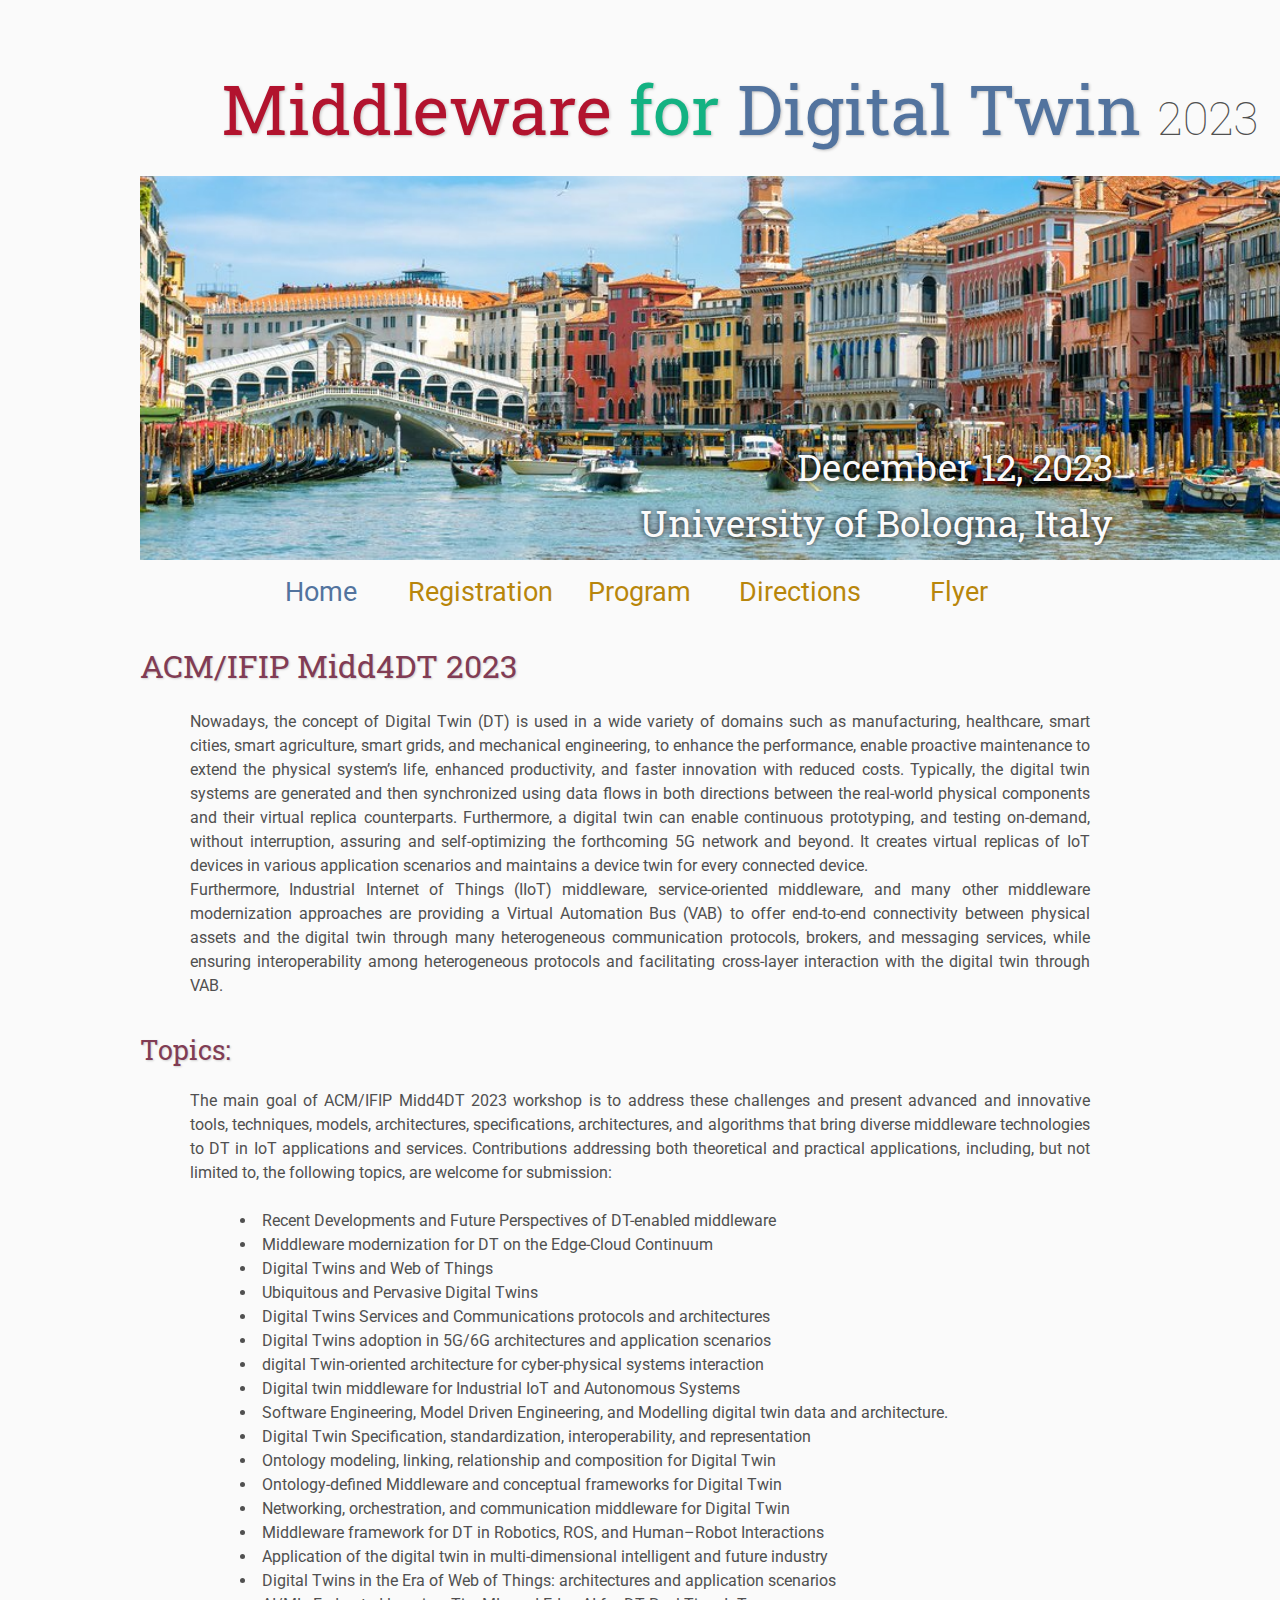
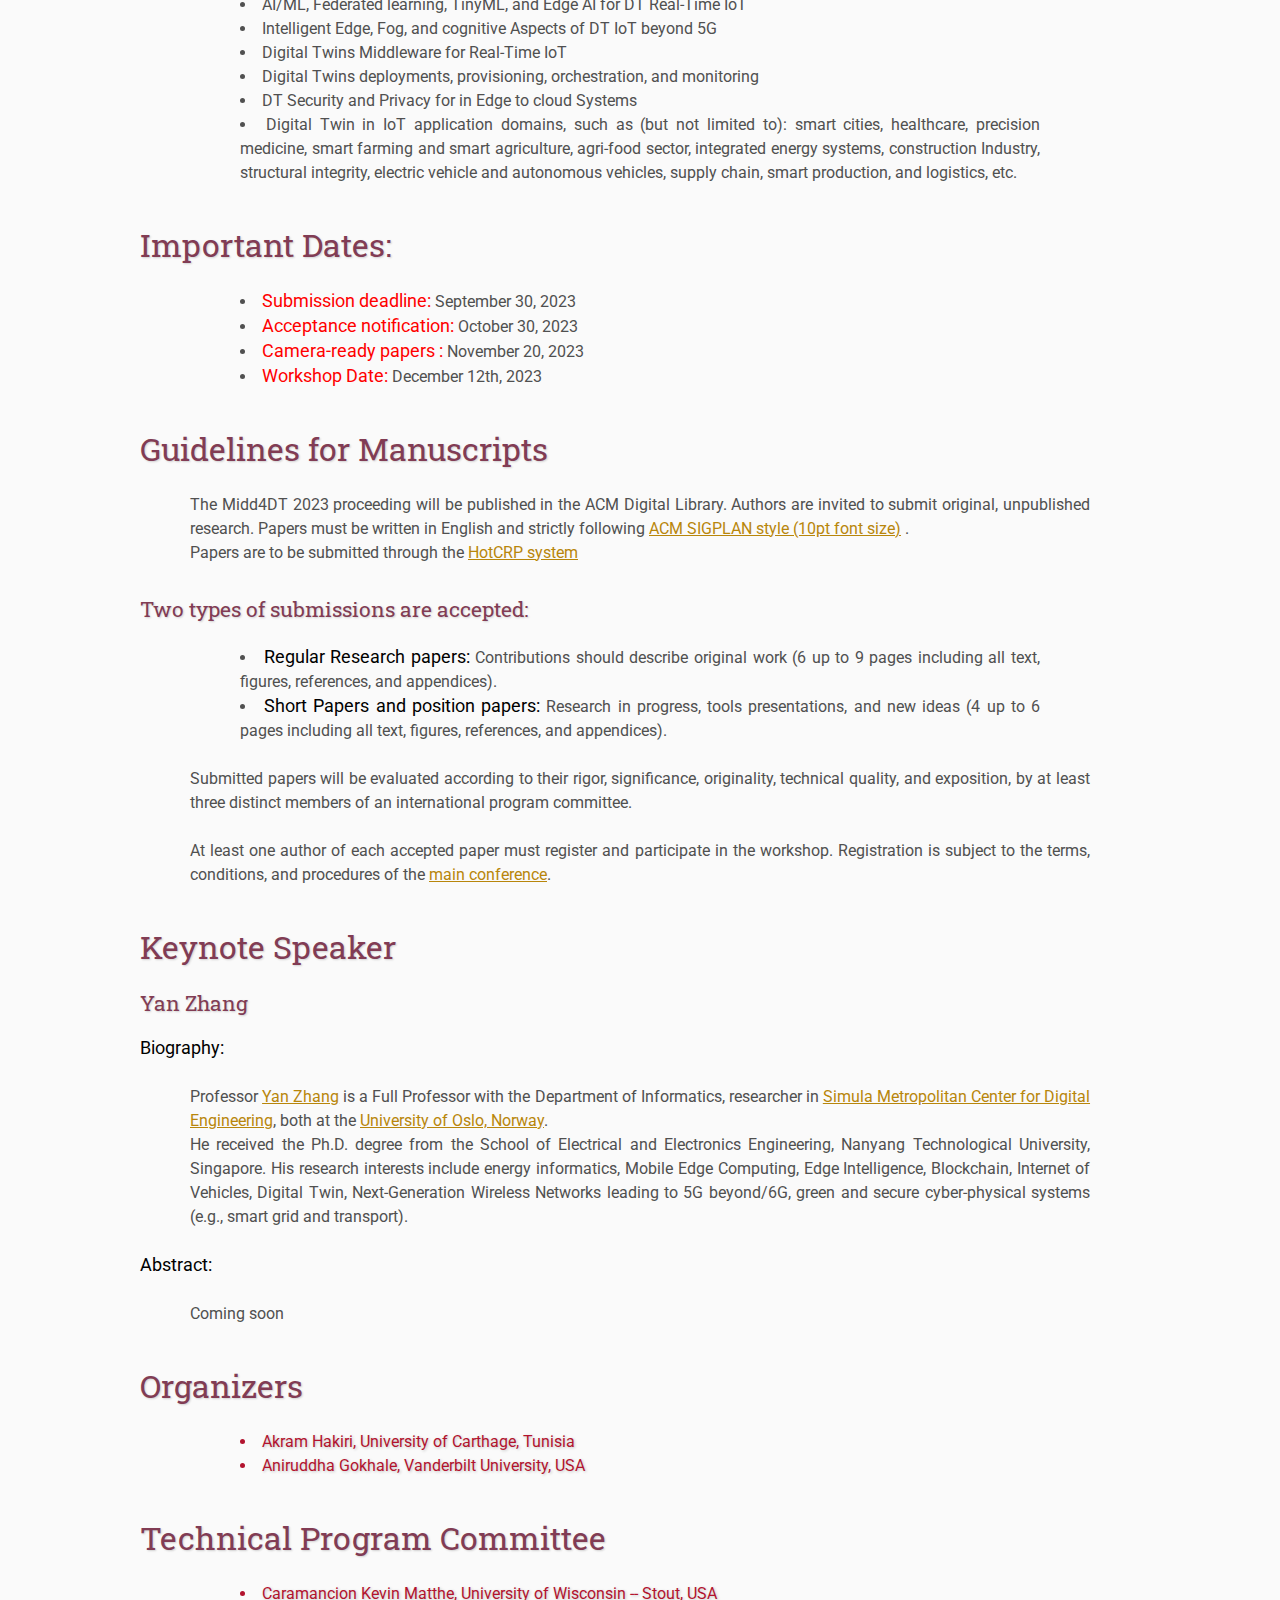
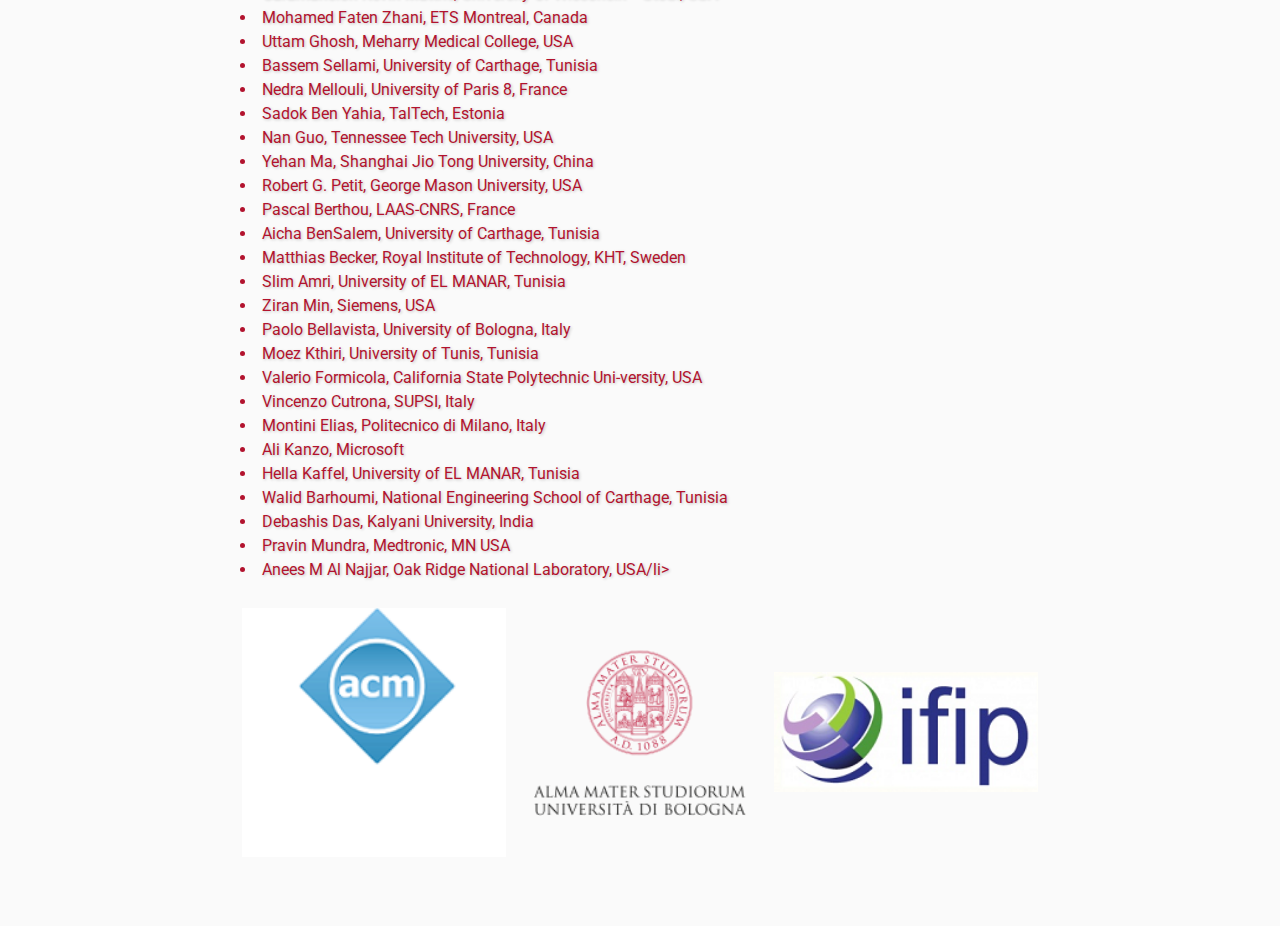
==== index.html @ 442346a3 "Update index.html" ====
<!DOCTYPE html>
<html lang='en'>

<head>
    <base href=".">
    <link rel="shortcut icon" type="image/png" href="assets/favicon.png" />
    <link rel="stylesheet" type="text/css" media="all" href="assets/main.css" />
    <meta name="description" content="Midd4DT Workshop">
    <meta name="resource-type" content="document">
    <meta name="distribution" content="global">
    <meta name="KeyWords" content="Conference">
    <title>Middleware for Digital Twins</title>
</head>

<body>

    <div class="banner">
        <img src="assets/vise.jpeg" alt="International Workshop on Middleware 
        for Digital Twin, Bologna, Italy, December 12, 2023" width="1200" height="500">
        <div class="top-left">
            <span class="title1" fontsize="large">Middleware </span>
            <span class="title3">for </span>

            <span class="title2" fontsize="large">Digital Twin
            </span>

            <span class="year">2023</span>
        </div>
        <div class="bottom-right">
            December 12, 2023 <br> University of Bologna, Italy
        </div>
    </div>

    <table class="navigation">
        <tr>
            <td class="navigation">
                <a class="current" title="Conference Home Page" href="index.html">Home</a>
            </td>
            <td class="navigation">
                <a title="Register for the Conference" href="registration.html">Registration</a>
            </td>
            <td class="navigation">
                <a title="Conference Program" href="program.html">Program</a>
            </td>
            <td class="navigation">
                <a title="Directions to the Conference" href="directions.html">Directions</a>
            </td>
            <td class="navigation">
                <a title="Conference Flyer" href="flyer.html">Flyer</a>
            </td>
        </tr>
    </table>

    <h2>ACM/IFIP Midd4DT 2023</h2>
    <p>
        Nowadays, the concept of Digital Twin (DT) is used in a wide variety of domains
        such as manufacturing, healthcare, smart cities, smart agriculture, smart grids,
        and mechanical engineering, to enhance the performance, enable proactive
        maintenance to extend the physical system’s life, enhanced productivity, and
        faster innovation with reduced costs.
        Typically, the digital twin systems are generated and then synchronized using
        data flows in both directions between the
        real-world physical components and their virtual replica counterparts.
        Furthermore, a digital twin can enable continuous prototyping, and testing
        on-demand, without interruption, assuring and self-optimizing the forthcoming 5G
        network and beyond. It creates virtual replicas of IoT devices in various
        application scenarios and maintains a device twin for every connected device.

        <br>
        Furthermore, Industrial Internet of Things (IIoT) middleware, service-oriented
        middleware, and many other middleware
        modernization approaches are providing a Virtual Automation Bus (VAB) to offer
        end-to-end connectivity between physical
        assets and the digital twin through many heterogeneous communication protocols,
        brokers, and messaging services, while
        ensuring interoperability among heterogeneous protocols and facilitating
        cross-layer interaction with the digital twin through VAB.
    </p>
    <h3>Topics:</h3>
    <p>
        The main goal of ACM/IFIP Midd4DT 2023 workshop is to address these challenges and present advanced and
        innovative
        tools, techniques, models, architectures, specifications, architectures, and algorithms that bring diverse
        middleware
        technologies to DT in IoT applications and services. Contributions addressing both theoretical and practical
        applications, including, but not limited to, the following topics, are welcome for submission:
    </p>
    <p>
    <ul style="font-size:16px">
        <li> Recent Developments and Future Perspectives of DT-enabled middleware</li>
        <li> Middleware modernization for DT on the Edge-Cloud Continuum</li>
        <li> Digital Twins and Web of Things</li>
        <li> Ubiquitous and Pervasive Digital Twins</li>
        <li> Digital Twins Services and Communications protocols and architectures</li>
        <li> Digital Twins adoption in 5G/6G architectures and application scenarios</li>
        <li> digital Twin-oriented architecture for cyber-physical systems interaction</li>
        <li> Digital twin middleware for Industrial IoT and Autonomous Systems</li>
        <li> Software Engineering, Model Driven Engineering, and Modelling digital twin data and architecture.</li>
        <li> Digital Twin Specification, standardization, interoperability, and representation</li>
        <li> Ontology modeling, linking, relationship and composition for Digital Twin</li>
        <li> Ontology-defined Middleware and conceptual frameworks for Digital Twin</li>
        <li> Networking, orchestration, and communication middleware for Digital Twin</li>
        <li> Middleware framework for DT in Robotics, ROS, and Human–Robot Interactions</li>
        <li> Application of the digital twin in multi-dimensional intelligent and future industry</li>
        <li> Digital Twins in the Era of Web of Things: architectures and application scenarios</li>
        <li> AI/ML, Federated learning, TinyML, and Edge AI for DT Real-Time IoT</li>
        <li> Intelligent Edge, Fog, and cognitive Aspects of DT IoT beyond 5G</li>
        <li> Digital Twins Middleware for Real-Time IoT</li>
        <li> Digital Twins deployments, provisioning, orchestration, and monitoring</li>
        <li> DT Security and Privacy for in Edge to cloud Systems</li>
        <li> Digital Twin in IoT application domains, such as (but not limited to): smart cities, healthcare, precision
            medicine, smart farming and smart agriculture, agri-food sector, integrated energy systems, construction
            Industry, structural integrity, electric vehicle and autonomous vehicles, supply chain, smart production,
            and logistics, etc.

        </li>

    </ul>
    </p>
    <h2>Important Dates:</h2>
    <ul>
        <li><span style="color:red; font-size:18px">
                Submission deadline: </span>September 30, 2023</li>
        <li><span style="color:red; font-size:18px">
                Acceptance notification: </span> October 30, 2023</li>
        <li><span style="color:red; font-size:18px">
                Camera-ready papers :</span> November 20, 2023</li>
        <li><span style="color:red; font-size:18px">
                Workshop Date: </span> December 12th, 2023</li>
    </ul>


    <h2>Guidelines for Manuscripts</h2>
    <p>
        The Midd4DT 2023 proceeding will be published in the ACM Digital Library. Authors are invited to submit
        original,
        unpublished research. Papers must be written in English and strictly following
        <a href="https://www.acm.org/publications/proceedings-template" target="_blank" rel="noopener noreferrer">ACM
            SIGPLAN style (10pt font size)</a> .
        <br>
        Papers are to be submitted through the <a href="https://midd4dt23.hotcrp.com/" target="_blank"
            rel="HotCRP system">HotCRP system</a>

    </p>
    <p>
    <h4>Two types of submissions are accepted:</h4>
    <ul>
        <li>
            <span style="color:black; font-size:18px">
                Regular Research papers: </span> Contributions should describe original work
            (6 up to 9 pages including all text, figures, references, and appendices).
        </li>
        <li>
            <span style="color:black; font-size:18px"> Short Papers and position papers: </span> Research in progress,
            tools presentations,
            and new ideas (4 up to 6 pages including all text, figures, references, and appendices).
        </li>
    </ul>
    </p>
    <p>
        Submitted papers will be evaluated according to their rigor, significance, originality, technical quality, and
        exposition, by at least three distinct members of an international program committee.
    </p>
    <p>
        At least one author of each accepted paper must register and participate in the workshop.
        Registration is subject to the
        terms, conditions, and procedures of the <a href="https://middleware-conf.github.io/2023/" target="_blank"
            rel="noopener noreferrer">main conference</a>.
    </p>
    <!--  <h2>Camera-ready Instructions</h2>
    <h3>LaTeX Instructions</h3>
    <p>
    <h4>Template:</h4> Please use the sigconf proceedings template from the ACM Master article template for LaTeX (acmart class) for
    your submission (under the LaTeX Authors section). Please follow the instructions given on the page, and please have a
    look / start from the sample file “sample-sigconf.tex” in the acmart package. Even if you have already downloaded the
    package for another conference, you should download it again as ACM often makes changes to their template and publishes
    new versions. If you submit a paper using an outdated version of the template, you might be required to update to a
    newer version.</p>
    <p>
    <h4>Fonts:</h4>     Type 1 or TrueType fonts must be used (this will usually happen by default). Type 3 fonts are not permitted.
    TrueType fonts are permitted, but will be tested for any problems which may need to be rectified. For help on obtaining
    the correct type of fonts, see this hint in the ACM FAQ list. Note: in rare cases, PDFs generated with pdflatex will not
    contain embedded fonts. This most often occurs when vector images included in paper do not themselves embed their fonts.
    If we find problems with your PDF, and you are unable to submit a revised version with correctly embedded fonts, we may
    have to take a less desirable and less safe route: that you submit a PostScript (PS) version, from which we produce PDF.
    </p>
    <p>
    <h4>Camera-ready copyright header: </h4>
    the ACM copyright form will provide a block of LaTeX code to be included in the “Rights
    management information” section of the header. Please double-check that your produced document matches the copyright
    info details found in HotCrp, and that you have included your full DOI URL.
</p> -->
    <h2>Keynote Speaker</h2>
    <h4>Yan Zhang</h4>
    <span style="color:black; font-size:18px"> Biography: </span>
    <p>
        Professor <a href="https://www.mn.uio.no/ifi/english/people/aca/yanzhang/index.html" target="_blank"
            rel="noopener noreferrer">Yan Zhang</a> is a
        Full Professor with the Department of Informatics, researcher in
        <a href="https://www.simula.no/people/yanzhang" target="_blank" rel="noopener noreferrer">Simula Metropolitan
            Center for Digital Engineering</a>, both at the
        <a href="https://www.uio.no/english/" target="_blank" rel="noopener noreferrer">University of Oslo, Norway</a>.
        <br>
        He received the Ph.D. degree from the School of Electrical and Electronics Engineering,
        Nanyang Technological University, Singapore.
        His research interests include energy informatics,
        Mobile Edge Computing, Edge Intelligence, Blockchain,
        Internet of Vehicles, Digital Twin,
        Next-Generation Wireless Networks leading to 5G
        beyond/6G, green and secure cyber-physical systems
        (e.g., smart grid and transport).



    </p>
    <span style="color:black; font-size:18px"> Abstract: </span>
    <p>Coming soon</p>
    <h2>Organizers</h2>
    <p>
    <ul>
        <!--         <li class="title1">Akram Hakiri, University of Pau & Pays de l'Adour, France</li>
 -->
        <li class="title1">Akram Hakiri, University of Carthage, Tunisia</li>
        <li class="title1">Aniruddha Gokhale, Vanderbilt University, USA</li>
    </ul>

    </p>
    <h2>Technical Program Committee </h2>
    <p>
    <ul class="title1">
        <li> Caramancion Kevin Matthe, University of Wisconsin -- Stout, USA</li>
        <li> Mohamed Faten Zhani, ETS Montreal, Canada</li>
        <li> Uttam Ghosh, Meharry Medical College, USA</li>
        <li> Bassem Sellami, University of Carthage, Tunisia</li>
        <li> Nedra Mellouli, University of Paris 8, France</li>
        <li> Sadok Ben Yahia, TalTech, Estonia</li>
        <li> Nan Guo, Tennessee Tech University, USA</li>
        <li> Yehan Ma, Shanghai Jio Tong University, China</li>
        <li> Robert G. Petit, George Mason University, USA</li>
        <li> Pascal Berthou, LAAS-CNRS, France</li>
        <li> Aicha BenSalem, University of Carthage, Tunisia</li>
        <li> Matthias Becker, Royal Institute of Technology, KHT, Sweden</li>
        <li> Slim Amri, University of EL MANAR, Tunisia</li>
        <li> Ziran Min, Siemens, USA</li>
        <li> Paolo Bellavista, University of Bologna, Italy</li>
        <li> Moez Kthiri, University of Tunis, Tunisia</li>
        <li> Valerio Formicola, California State Polytechnic Uni-versity, USA</li>
        <li> Vincenzo Cutrona, SUPSI, Italy</li>
        <li> Montini Elias, Politecnico di Milano, Italy</li>
        <li> Ali Kanzo, Microsoft</li>
        <li> Hella Kaffel, University of EL MANAR, Tunisia</li>
        <li> Walid Barhoumi, National Engineering School of Carthage, Tunisia</li>
        <li> Debashis Das, Kalyani University, India</li>
        <li> Pravin Mundra, Medtronic, MN USA</li>
        <li> Anees M Al Najjar, Oak Ridge National Laboratory, USA/li>
    </ul>
    </p>





    <table class="sponsors">
        <tr>
            <td class="sponsor">
                <a href="https://www.acm.org/">
                    <img src="assets/sponsor-logo1.png" alt="ACM">
                </a>
            </td>
            <td class="sponsor">
                <a href="https://www.unibo.it/it">
                    <img src="assets/unibo-logo-big.png" alt="Second Sponsor Name" style="width: 80%">
                </a>
            </td>
            <td class="sponsor">
                <a href="https://www.ifip.org/">
                    <img src="assets/sponsor-logo18.png" alt="Third Sponsor Name">
                </a>
            </td>
        </tr>
    </table>

    <!--    <footer>
        &copy; Conference Organizers
        &nbsp;|&nbsp; Design by <a href="https://github.com/mikepierce">Mike Pierce</a>
    </footer> -->

</body>

</html>
---- assets/main.css ----
/* main.css */

/* These are the colors and fonts used throughout the webpage.
 * I've listed them here so that a user may easily
 * do a search-and-replace for these to change the site theme.
 *   'Roboto',sans-serif; Font for the title text
 *   'Roboto-Slab',serif; Font for the body text 
 *   #fafafa; Background color of the site
 *   #505050; Foreground (text) color of the site
 *   #52739e; Navy, "Template" in the logo, current page in navigation, special titles in the Program
 *   #b2132e; Reddish, "Conference" in the logo, hover color for links
 *   #813c54; Heading color, titles in the Program
 *   #b8860b; Dark Goldenrod, color for links
 */

@import url("https://fonts.googleapis.com/css?family=Roboto%7CRoboto+Slab");

* {
  border: 0;
  font: inherit;
  font-size: 1em;
  margin: 0;
  padding: 0;
  vertical-align: baseline;
}

body {
  background-color: #fafafa;
  background-size: cover;
  background-attachment: fixed;
  color: #505050;
  text-align: left;
  font-family: "Roboto", sans-serif;
  font-size: 1em;
  line-height: 1.5em;
  margin: 60px auto;
  width: 1000px;
}

a {
  color: #b8860b;
  text-decoration: none;
}
a.current {
  color: #52739e;
}
a.current:hover {
  color: #e82945;
}
a:hover {
  color: #b2132e;
}
a:active {
  color: #e82945;
}
h1,
h2,
h3,
h4 {
  clear: left;
  color: #813c54;
  margin: 1.5em 0em 1em 0em;
  font-family: "Roboto Slab", serif;
  text-shadow: 1px 1px 2px #d0d0d0;
  text-align: justify;
}
h1 {
  font-size: 2.67em;
}
h2 {
  font-size: 2em;
}
h3 {
  font-size: 1.67em;
}
h4 {
  font-size: 1.33em;
  text-align: justify;
}
p {
  list-style: none;
  margin: 24px auto 24px auto;
  padding: 0px;
  width: 900px;
  text-align: justify;
}
li a,
p a {
  text-decoration: underline;
  text-decoration-color: #b8860b;
}
ul {
  list-style: inside;
  margin: 24px auto 24px auto;
  padding: 0px;
  width: 800px;
  text-align: justify;
}
ul li {
  list-style: inside;
  margin: 0px auto 0px auto;
  padding: 0px;
  text-align: justify;
  
}
i,
em {
  font-style: italic;
}
b,
strong {
  font-weight: bold;
}
sup {
  vertical-align: super;
  font-size: 0.8em;
  line-height: 0;
}
sub {
  vertical-align: sub;
  font-size: 0.8em;
  line-height: 0;
}
table {
  width: 1000px;
  margin: 12px auto 24px auto;
  float: center;
  /* UNCOMMENT THIS FOR DEBUGGING THE ALIGNMENT */
  /*border: 1px solid black;*/
}
th,
td {
  text-align: left;
  /* UNCOMMENT THIS FOR DEBUGGING THE ALIGNMENT */
  /*border: 1px solid black;*/
}

/* Website Banner */
.banner {
  position: relative;
  font-family: "Roboto Slab", serif;
}
.top-left {
  font-size: 4.33em;
  color: #505050;
  background: #fafafa;
  text-align: center;
  width: 1200px;
  height: 80px;
  position: absolute;
  padding: 36px 0 0 0;
  top: 0px;
}
.bottom-right {
  font-size: 2.33em;
  color: #fafafa;
  line-height: 1.5em;
  width: auto;
  height: 100px;
  padding: 0px 27px 27px 0px;
  text-align: right;
  position: absolute;
  bottom: 0px;
  right: 0px;
  text-shadow: 0px 0px 6px #000000;
}

/* Conference Title Logo */
.title1 {
  color: #b2132e;
  text-shadow: 1px 1px 3px #c0c0c0;
}
.title2 {
  color: #52739e;
  text-shadow: 1px 1px 3px #c0c0c0;
}
.title3 {
  color: #13b282;
  text-shadow: 1px 1px 3px #c0c0c0;
}
.year {
  color: #505050;
  font-size: 0.67em;
  font-weight: lighter;
}

/* Bullet Style */
.roman {
 list-style-type: lower-roman;
}
.square {
 list-style-type: square;
 margin-left: -2em;
}

/* Navigation Links (Home, Registration, etc) */
table.navigation {
  width: 800px;
}
td.navigation {
  font-size: 1.67em;
  white-space: nowrap;
  width: 20%;
  text-align: center;
  vertical-align: middle;
  padding: 0px 0px 0px 0px;
}

/* Sponsor Images */
table.sponsors {
  width: 800px;
}
td.sponsor {
  white-space: nowrap;
  width: 33%;
  text-align: center;
  vertical-align: middle;
  padding: 0px 0px 0px 0px;
}
td.sponsor img {
  width: 100%;
}

/* The Table on the Program Page */
td.room {
  padding: 4px 12px 4px 4px;
  width: 90%;
  vertical-align: bottom;
  font-size: 1.67em;
  color: #52739e;
  height: 32px;
}
td.date {
  white-space: nowrap;
  width: 130px;
  text-align: right;
  vertical-align: top;
  padding: 4px 16px 0px 0px;
}
td.title {
  padding: 4px 12px 4px 4px;
  width: 90%;
  vertical-align: top;
  font-size: 1.5em;
  color: #813c54;
  height: 32px;
  font-family: "Roboto Slab", serif;
  text-shadow: 1px 1px 2px #d0d0d0;
}
td.title-special {
  padding: 4px 12px 4px 4px;
  width: 90%;
  vertical-align: top;
  font-size: 1.67em;
  color: #52739e;
  height: 32px;
  font-family: "Roboto Slab", serif;
  text-shadow: 1px 1px 2px #d0d0d0;
}
td.speaker {
  padding: 4px 12px 4px 4px;
  font-style: italic;
  font-size: 1em;
  max-height: 999999px;
}
td.abstract {
  padding: 4px 12px 12px 4px;
  font-size: 1em;
  max-height: 999999px;
}
td.abstract img {
  display: block;
  margin: 4px auto 8px auto;
}
table.plenary {
  padding-top: 8px;
  background: #ffffff;
}

/* Registration and Directions iframes and Images */
iframe.registration {
  display: block;
  margin: 1em auto 2em auto;
  width: 700px;
  height: 1400px;
  border: none;
}
iframe.directions {
  display: block;
  margin: 1em auto 2em auto;
  width: 800px;
  height: 400px;
  border: none;
}
img.center {
  display: block;
  width: 67%;
  margin: 1em auto 2em auto;
}

/* Flyer Images */
table.flyers {
  width: 800px;
}
td.flyer {
  white-space: nowrap;
  width: 50%;
  text-align: center;
  vertical-align: middle;
  padding: 0px 0px 0px 0px;
}
td.sponsor img {
  width: 100%;
}

footer {
  font-size: 0.875em;
  margin-top: 12em;
  text-align: center;
}

/* My hacky way of making the site mobile-friendly */
@media only screen and (max-width: 1100px) {
  h2 {
    font-size: 3em;
  }
  p {
    font-size: 1.5em;
    line-height: 1.5em;
  }
  th,
  td,
  tr {
    font-size: 1.5em;
    line-height: 1.5em;
  }
  td.date {
    font-size: 1em;
    padding-top: 0.5em;
  }
  td.navigation {
    font-size: 1.5em;
    padding: 0px 20px 0px 20px;
  }
  table.footer {
    font-size: 0.33em;
  }
}
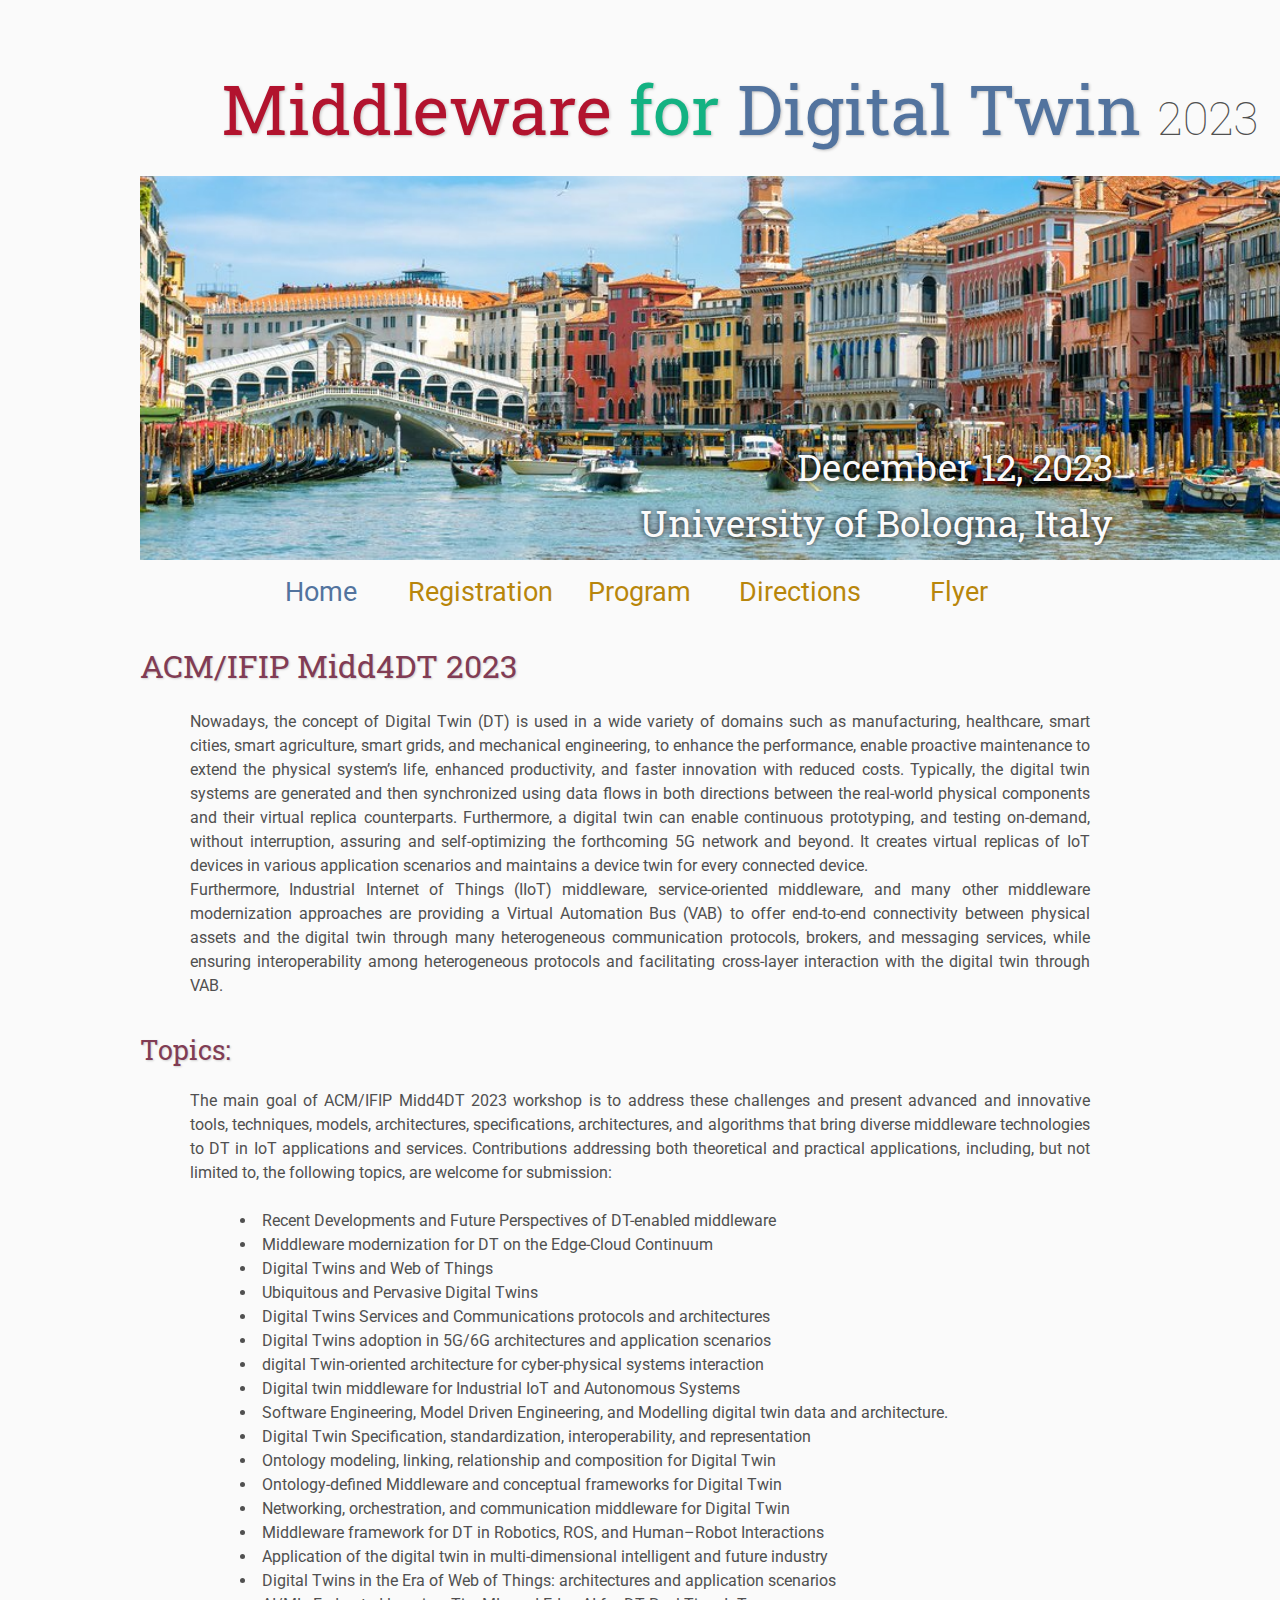
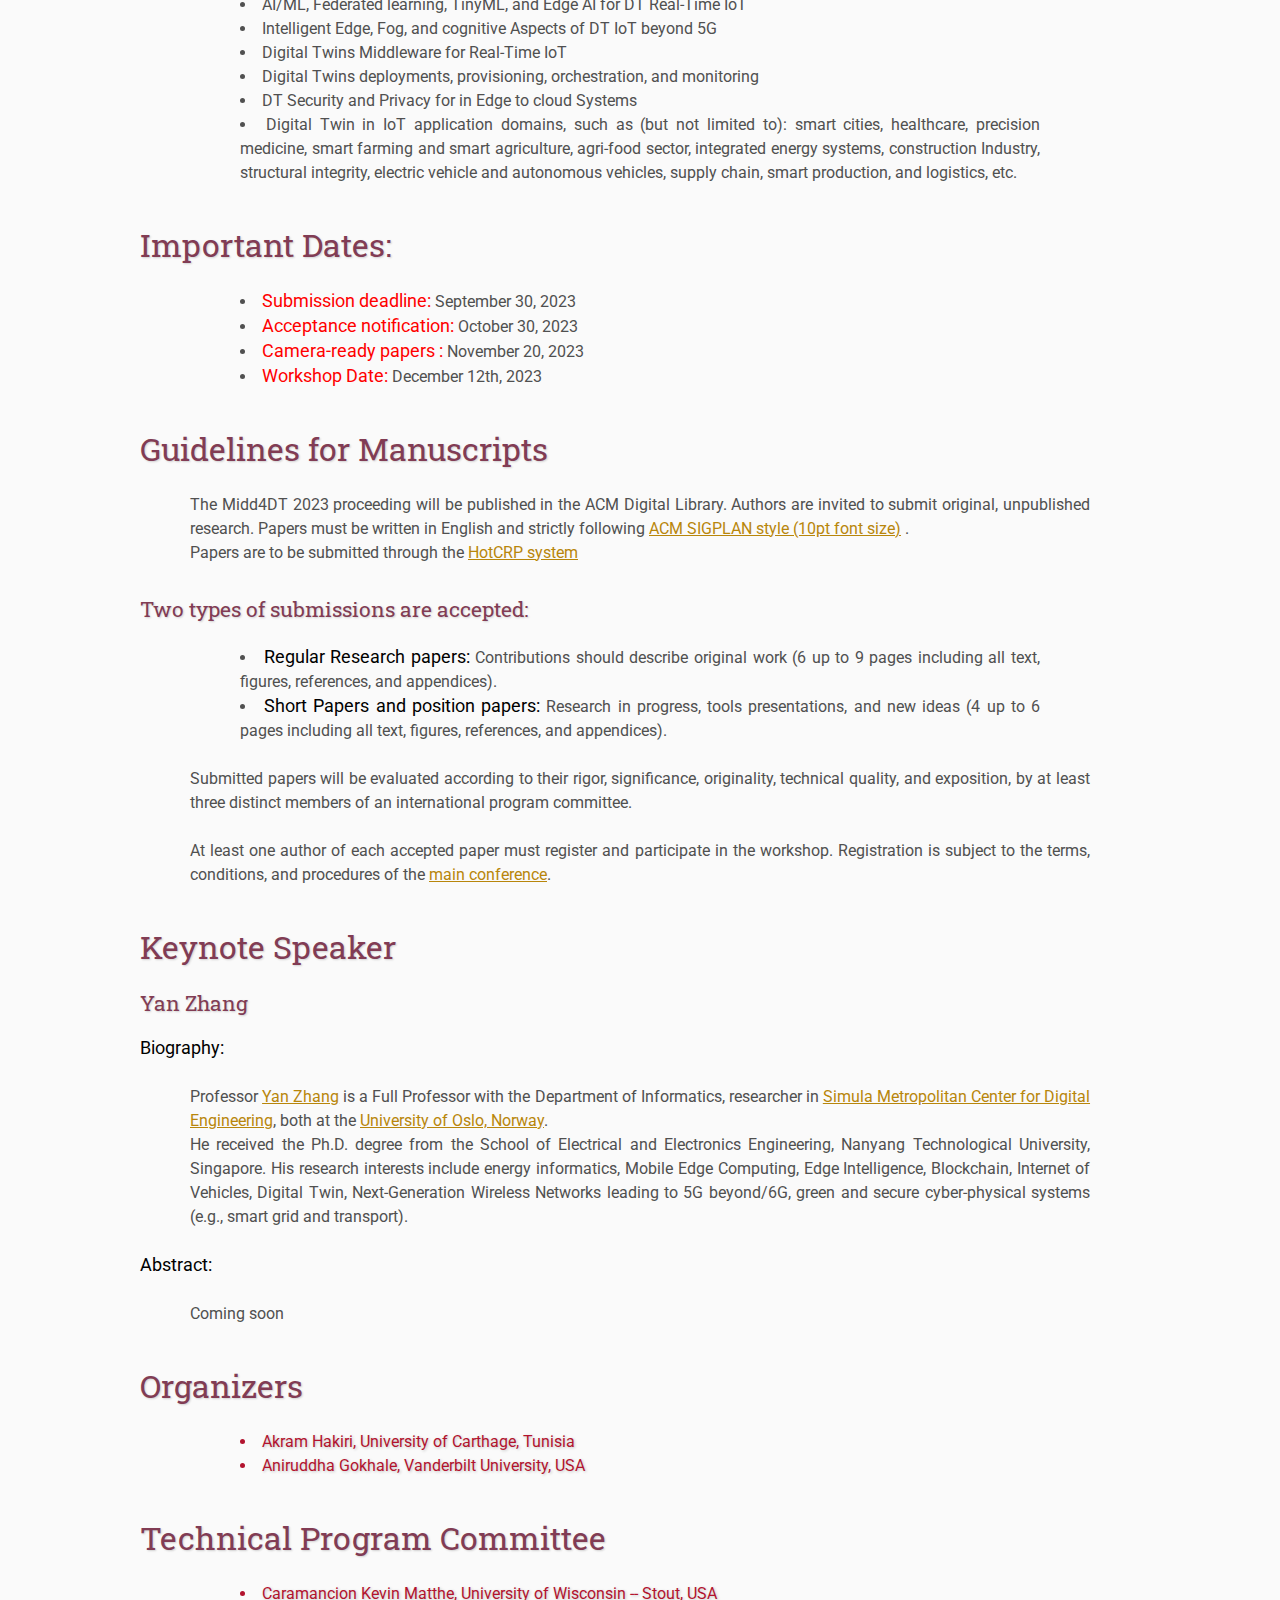
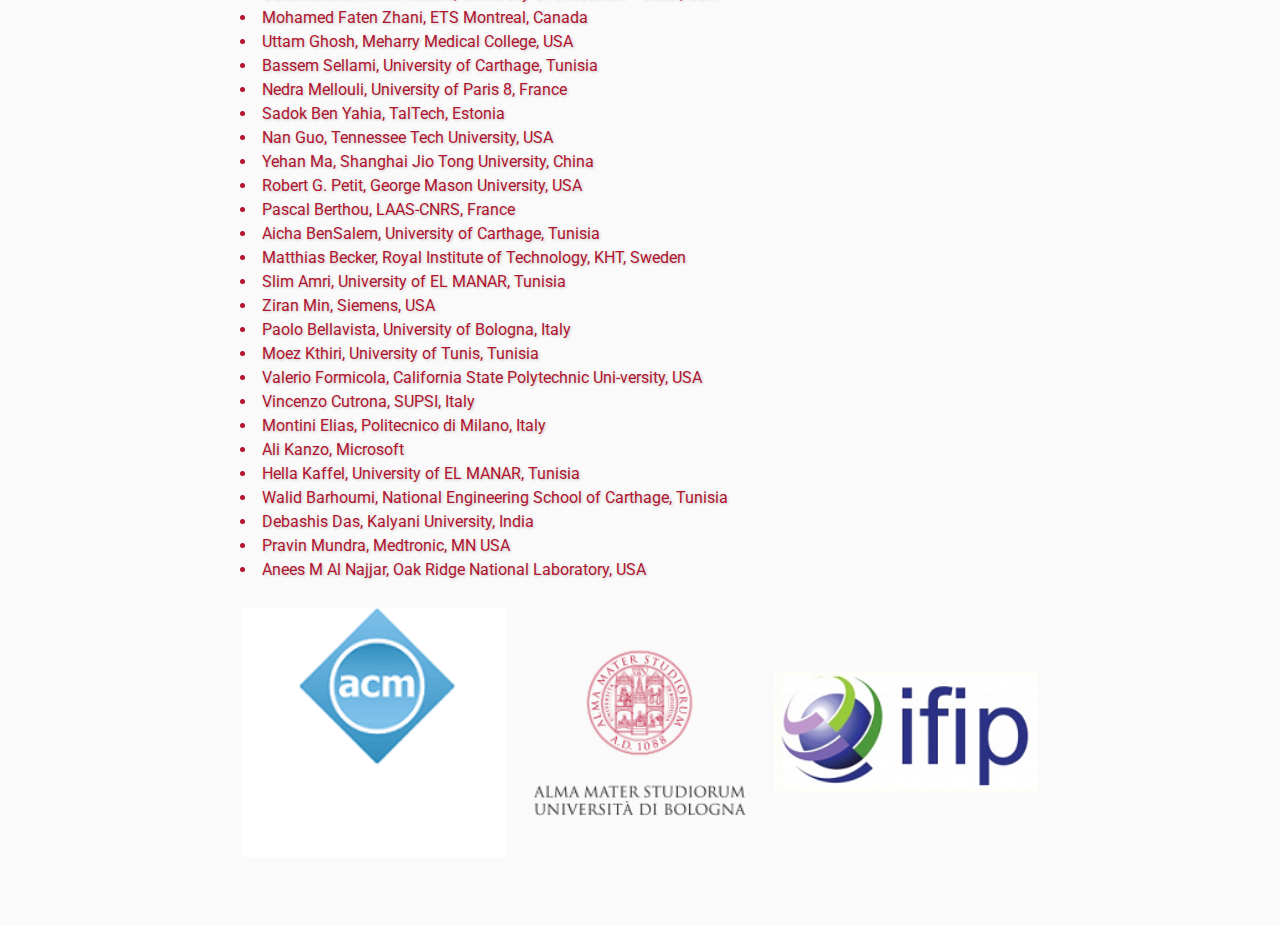
==== commit bae710d1: "Update index.html" ====
--- a/index.html
+++ b/index.html
@@ -252,7 +252,7 @@
         <li> Walid Barhoumi, National Engineering School of Carthage, Tunisia</li>
         <li> Debashis Das, Kalyani University, India</li>
         <li> Pravin Mundra, Medtronic, MN USA</li>
-        <li> Anees M Al Najjar, Oak Ridge National Laboratory, USA/li>
+        <li> Anees M Al Najjar, Oak Ridge National Laboratory, USA </li>
     </ul>
     </p>
 
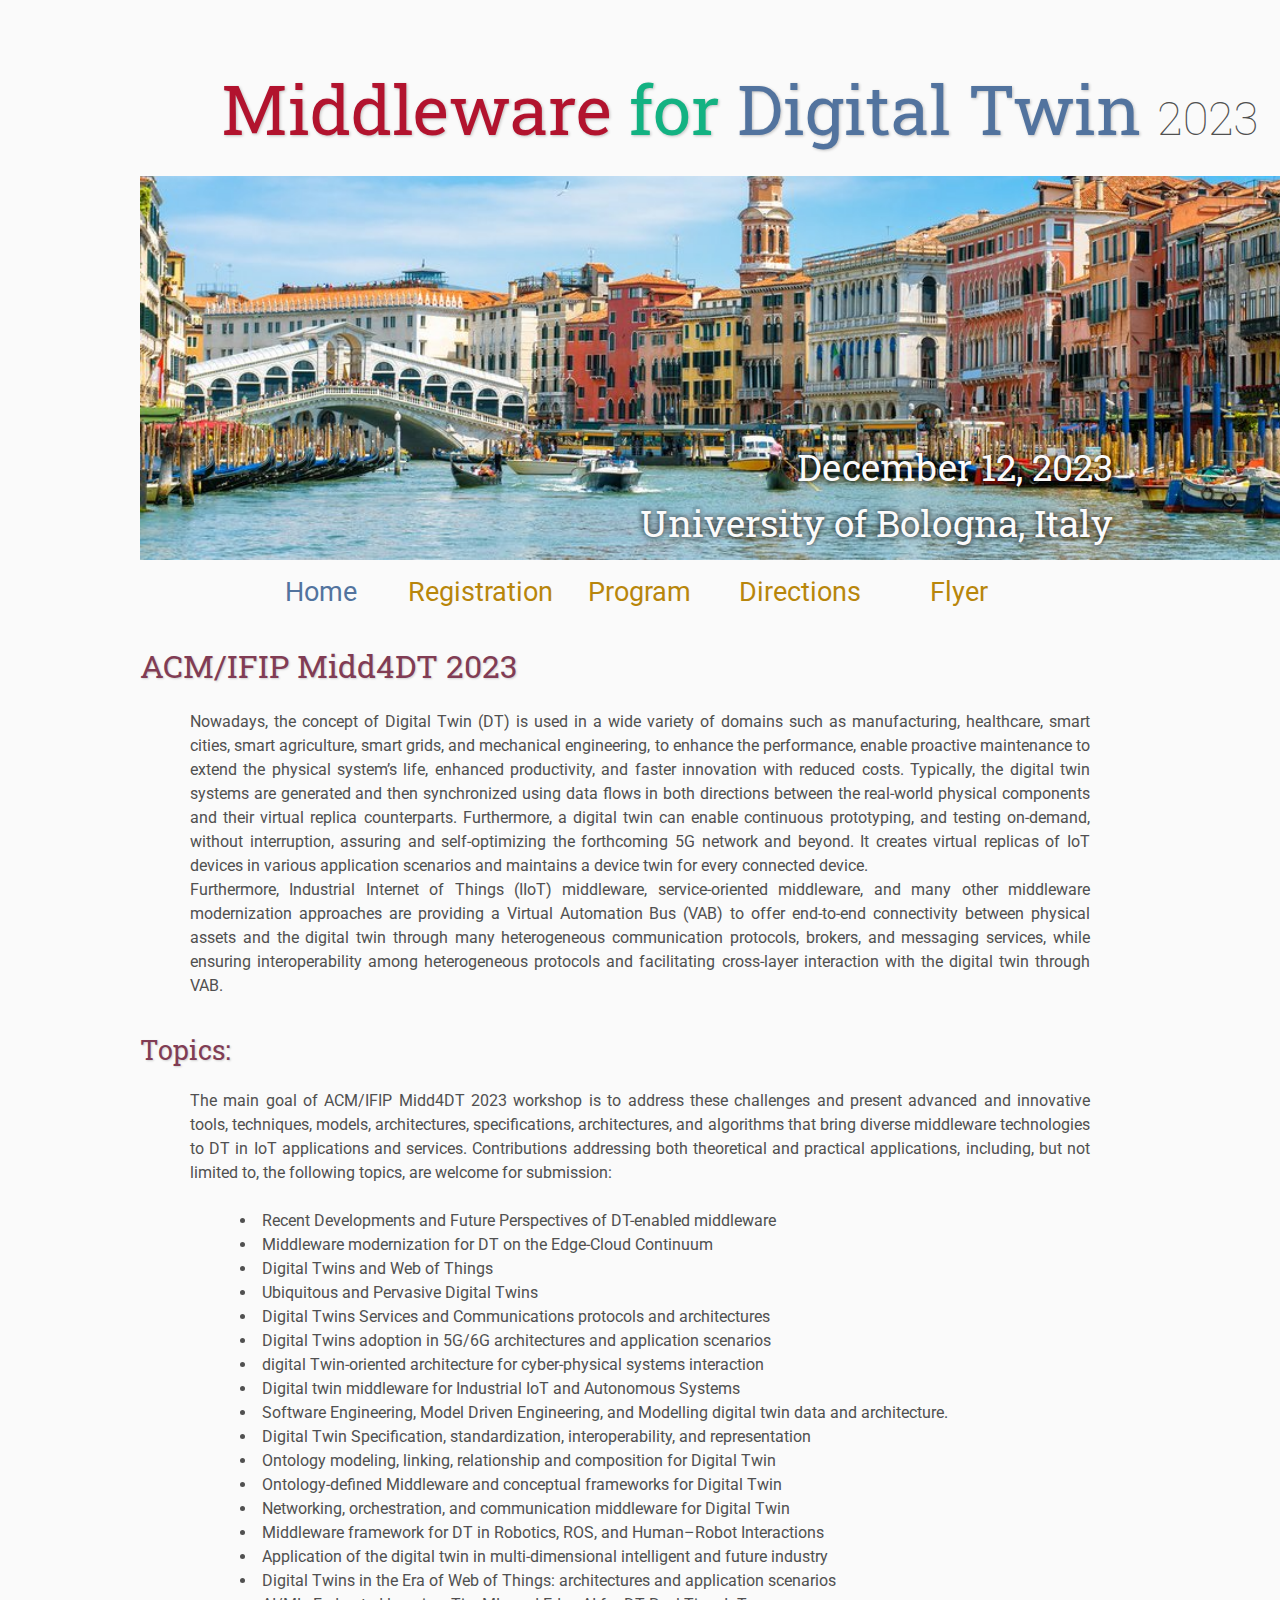
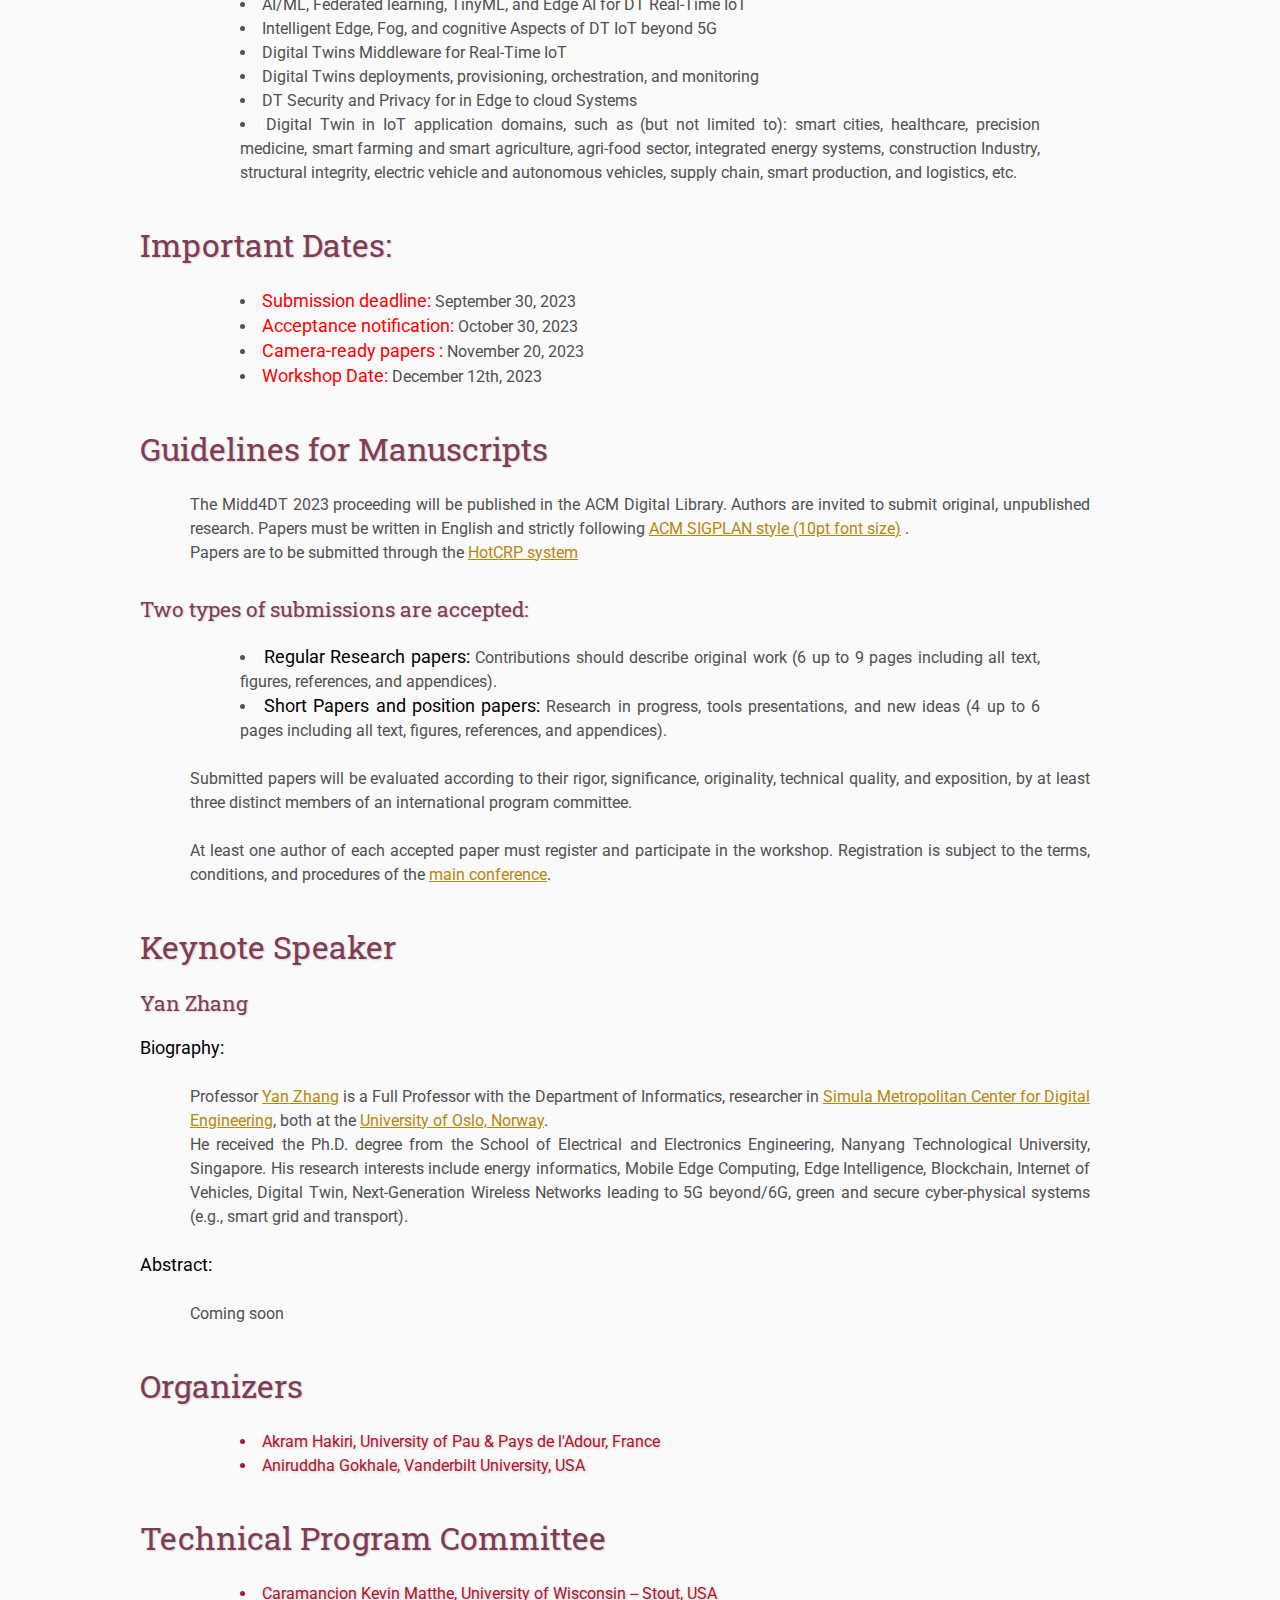
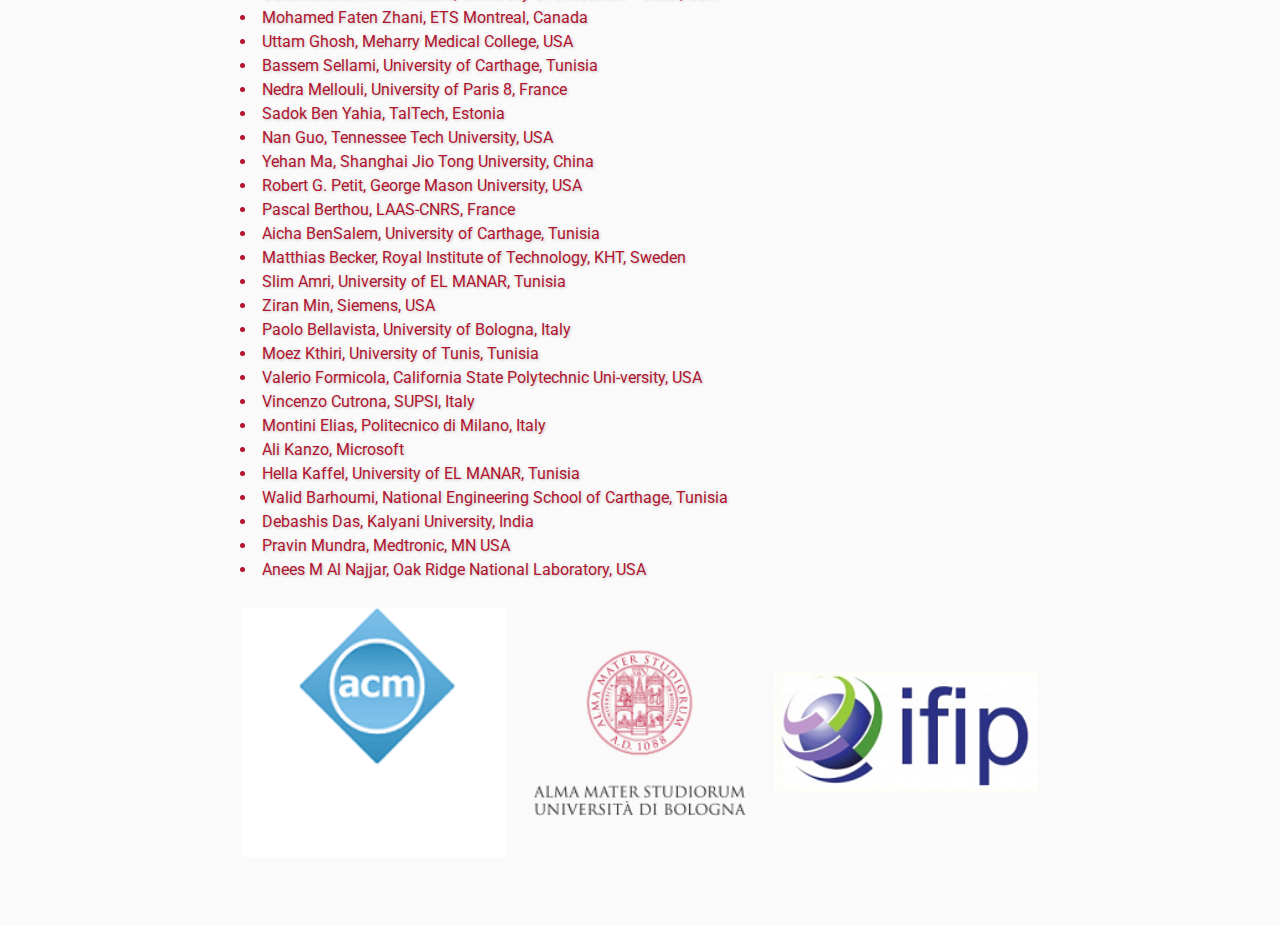
==== commit 47040e79: "Update index.html" ====
--- a/index.html
+++ b/index.html
@@ -220,7 +220,7 @@
     <ul>
         <!--         <li class="title1">Akram Hakiri, University of Pau & Pays de l'Adour, France</li>
  -->
-        <li class="title1">Akram Hakiri, University of Carthage, Tunisia</li>
+        <li class="title1">Akram Hakiri, University of Pau & Pays de l'Adour, France</li>
         <li class="title1">Aniruddha Gokhale, Vanderbilt University, USA</li>
     </ul>
 
@@ -246,7 +246,7 @@
         <li> Moez Kthiri, University of Tunis, Tunisia</li>
         <li> Valerio Formicola, California State Polytechnic Uni-versity, USA</li>
         <li> Vincenzo Cutrona, SUPSI, Italy</li>
-        <li> Montini Elias, Politecnico di Milano, Italy</li>
+        <li> Montini Elias, Politecnico di Milano, Italy </li>
         <li> Ali Kanzo, Microsoft</li>
         <li> Hella Kaffel, University of EL MANAR, Tunisia</li>
         <li> Walid Barhoumi, National Engineering School of Carthage, Tunisia</li>
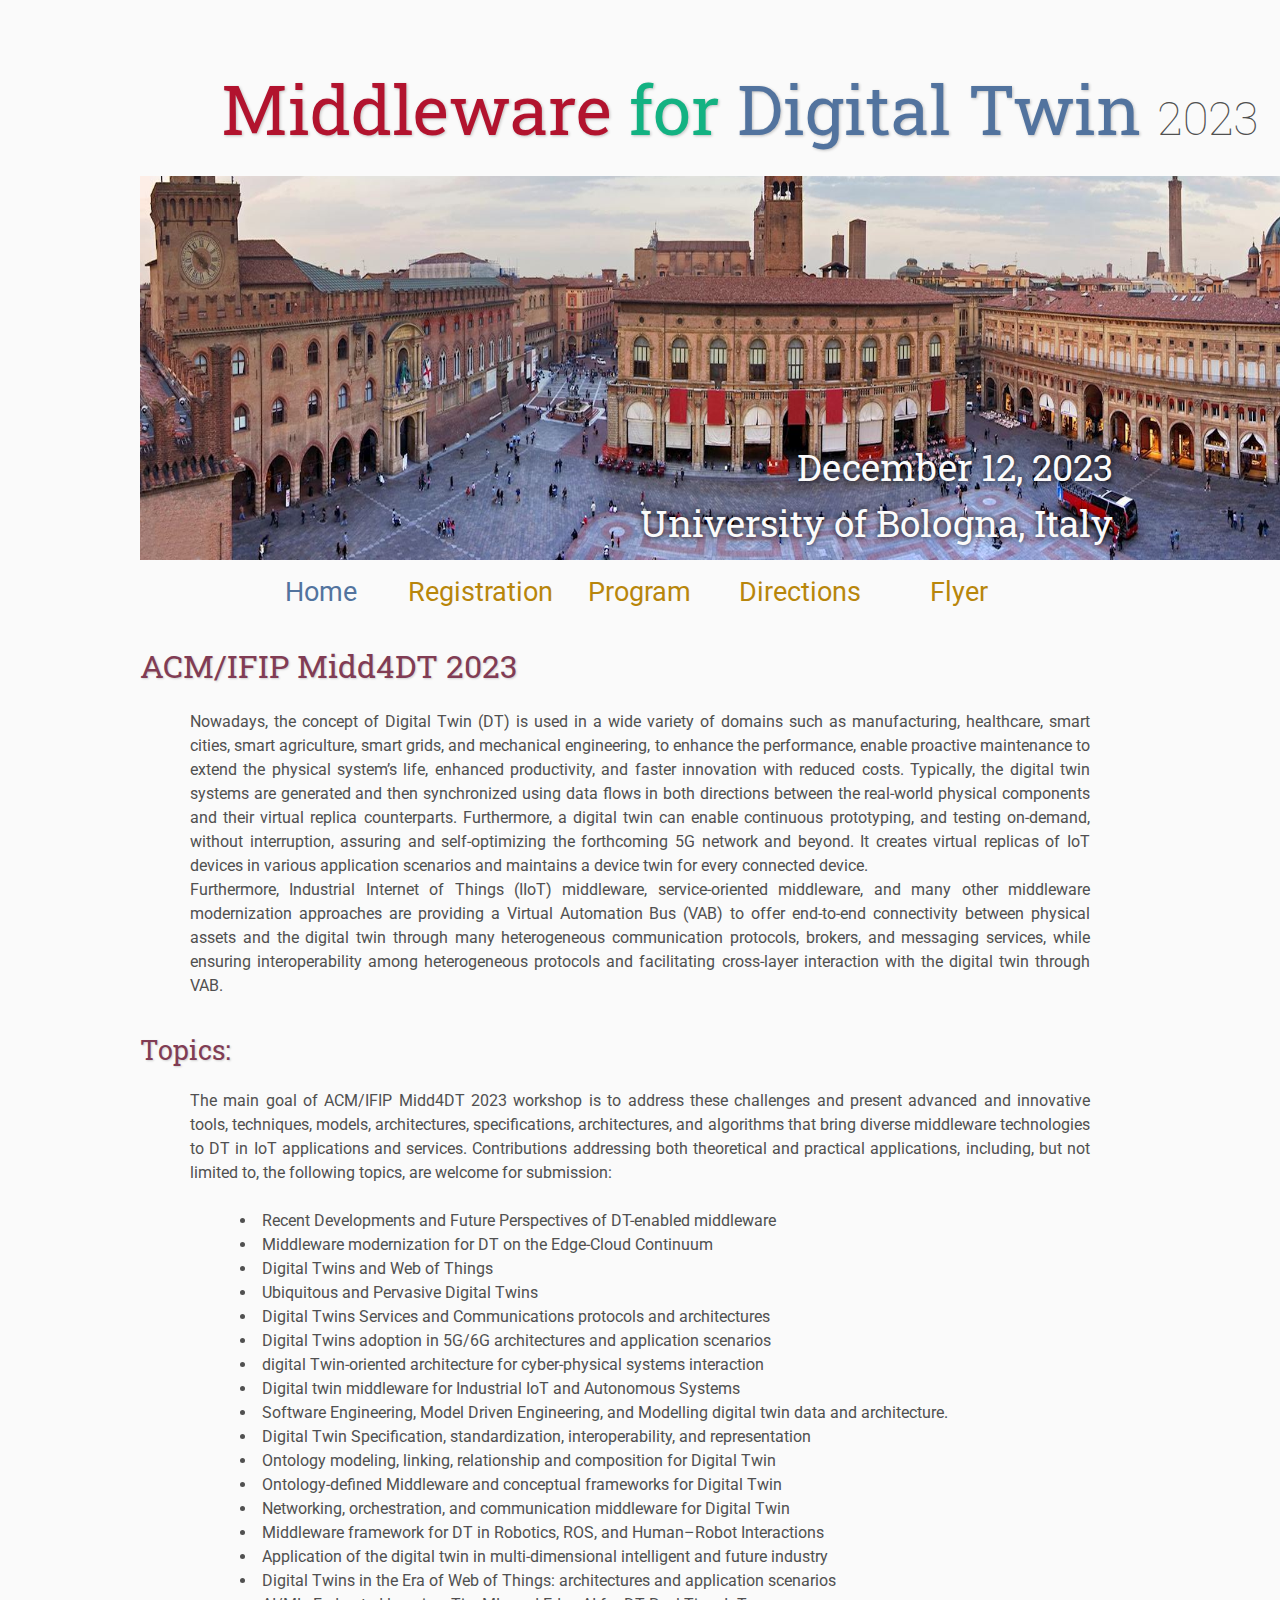
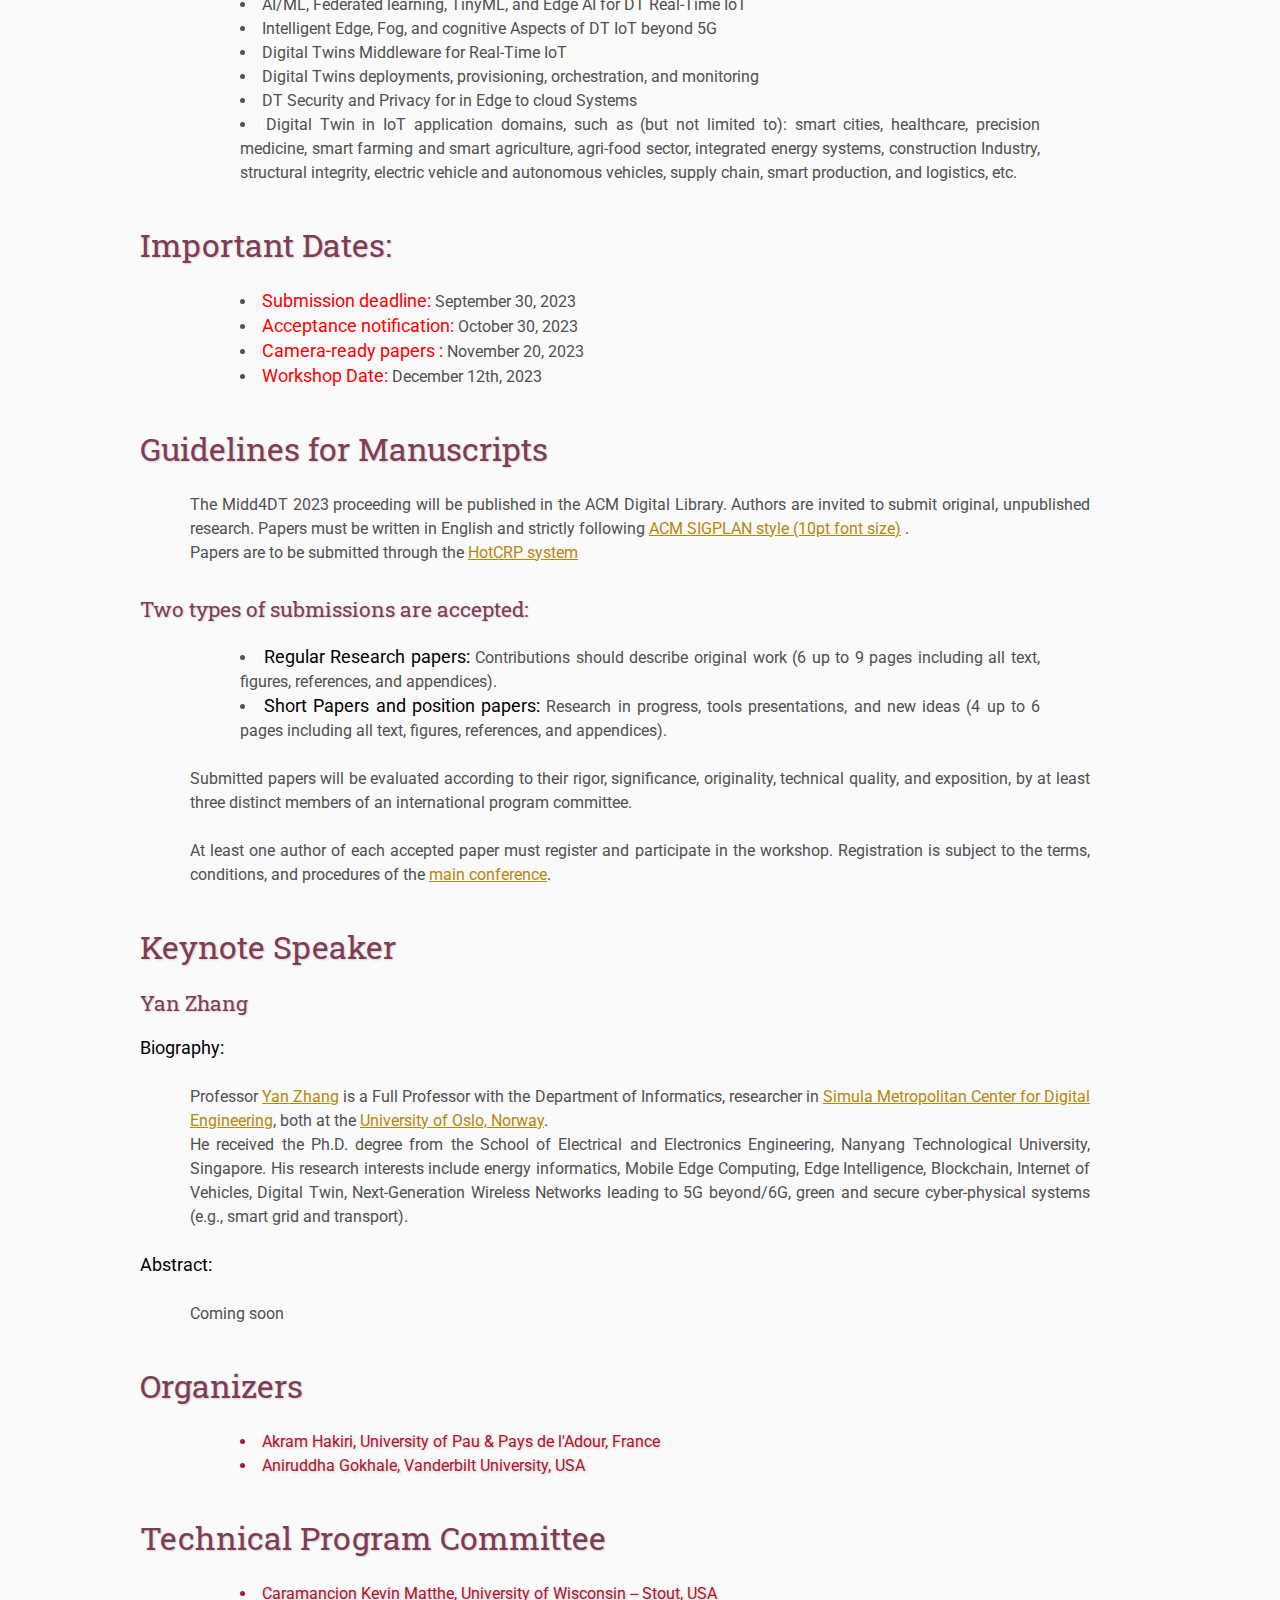
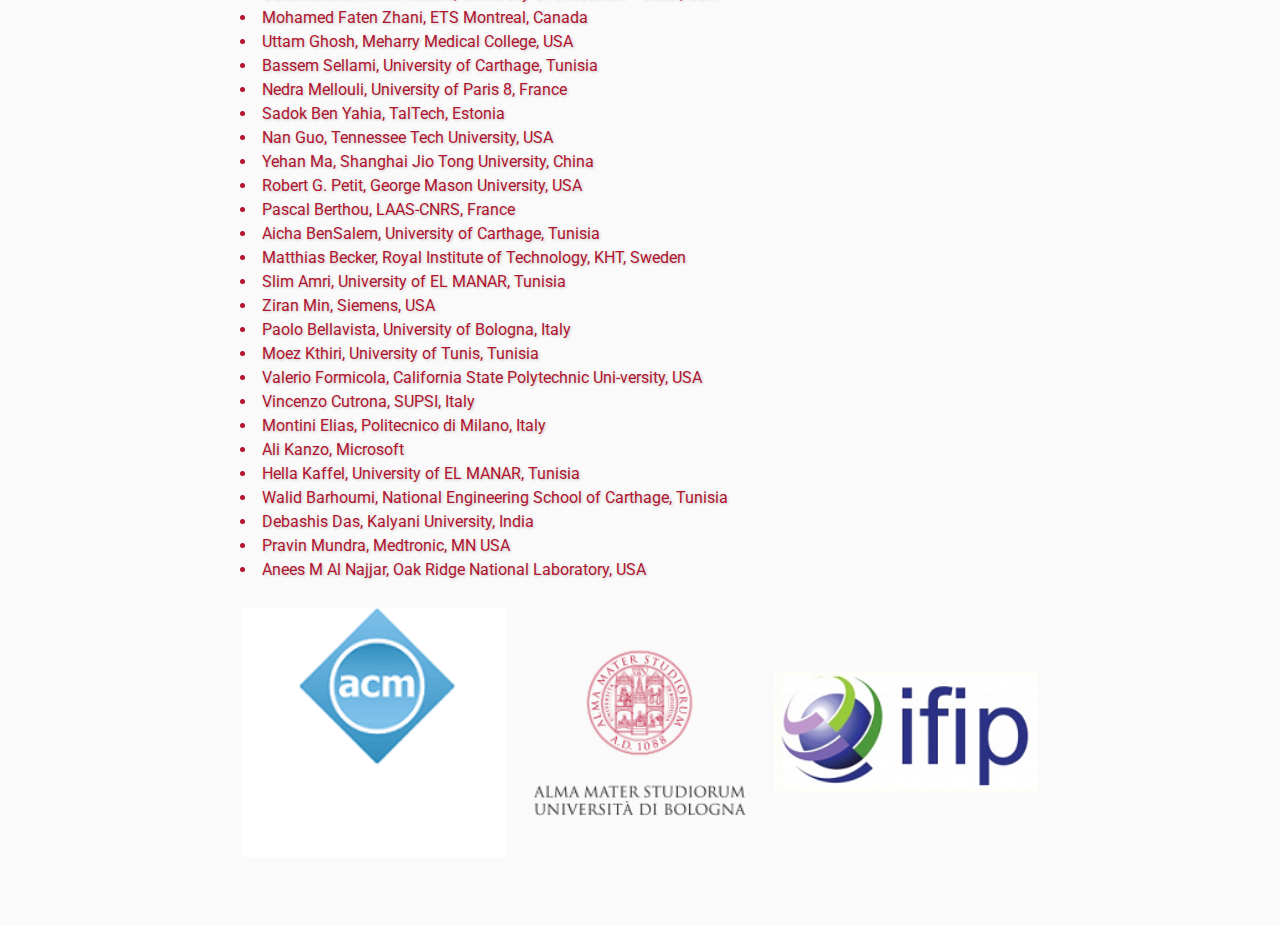
==== commit af78123d: "update image" ====
--- a/index.html
+++ b/index.html
@@ -15,8 +15,12 @@
 <body>
 
     <div class="banner">
-        <img src="assets/vise.jpeg" alt="International Workshop on Middleware 
-        for Digital Twin, Bologna, Italy, December 12, 2023" width="1200" height="500">
+<!--         <img src="assets/vise.jpeg" alt="International Workshop on Middleware 
+        for Digital Twin, Bologna, Italy, December 12, 2023" 
+        width="1200" height="500"> -->
+        <img src="assets/bologne.jpg" alt="International Workshop on Middleware 
+        for Digital Twin, Bologna, Italy, December 12, 2023" 
+        width="1200" height="500">
         <div class="top-left">
             <span class="title1" fontsize="large">Middleware </span>
             <span class="title3">for </span>
--- a/assets/main.css
+++ b/assets/main.css
@@ -318,7 +318,14 @@
   margin-top: 12em;
   text-align: center;
 }
-
+.center {
+  display: block;
+  /* margin-left: auto;
+  margin-right: auto; */
+  max-width: 100%;
+  height: auto;
+  width: 100%;
+}
 /* My hacky way of making the site mobile-friendly */
 @media only screen and (max-width: 1100px) {
   h2 {
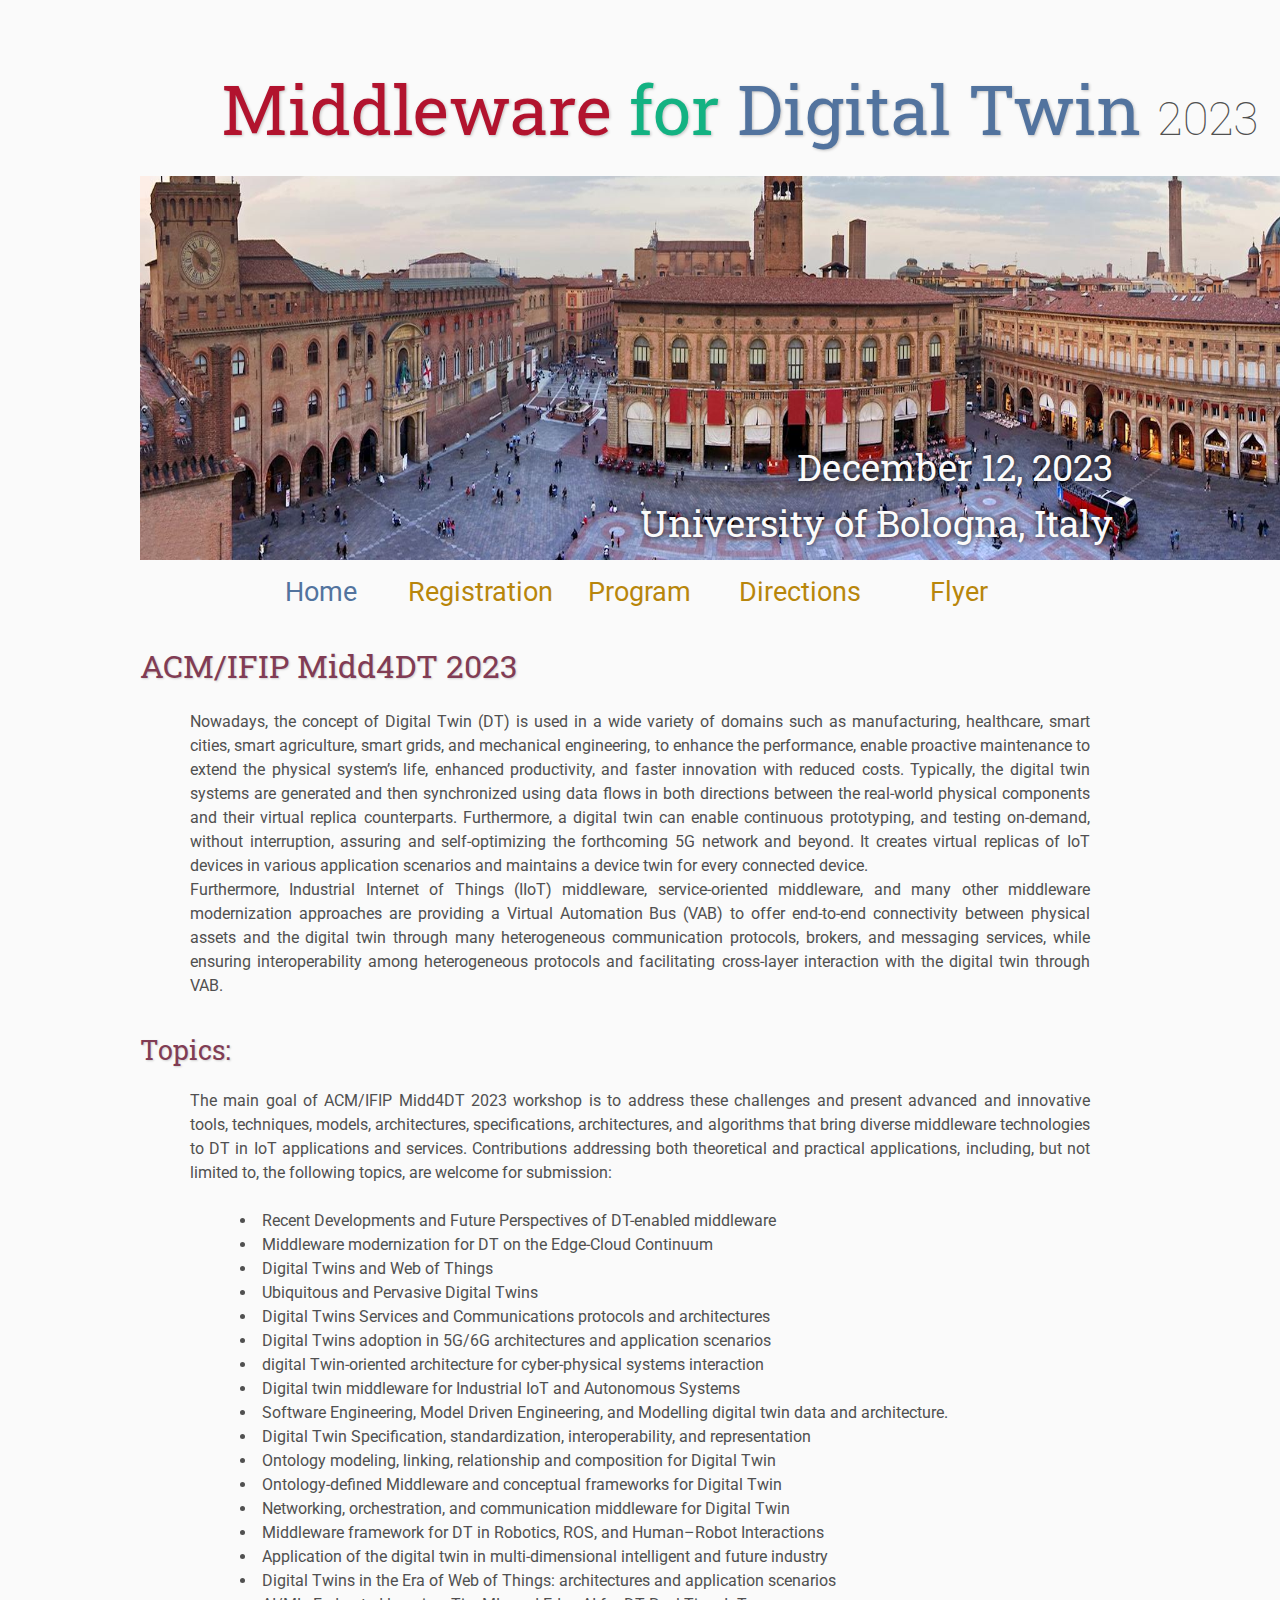
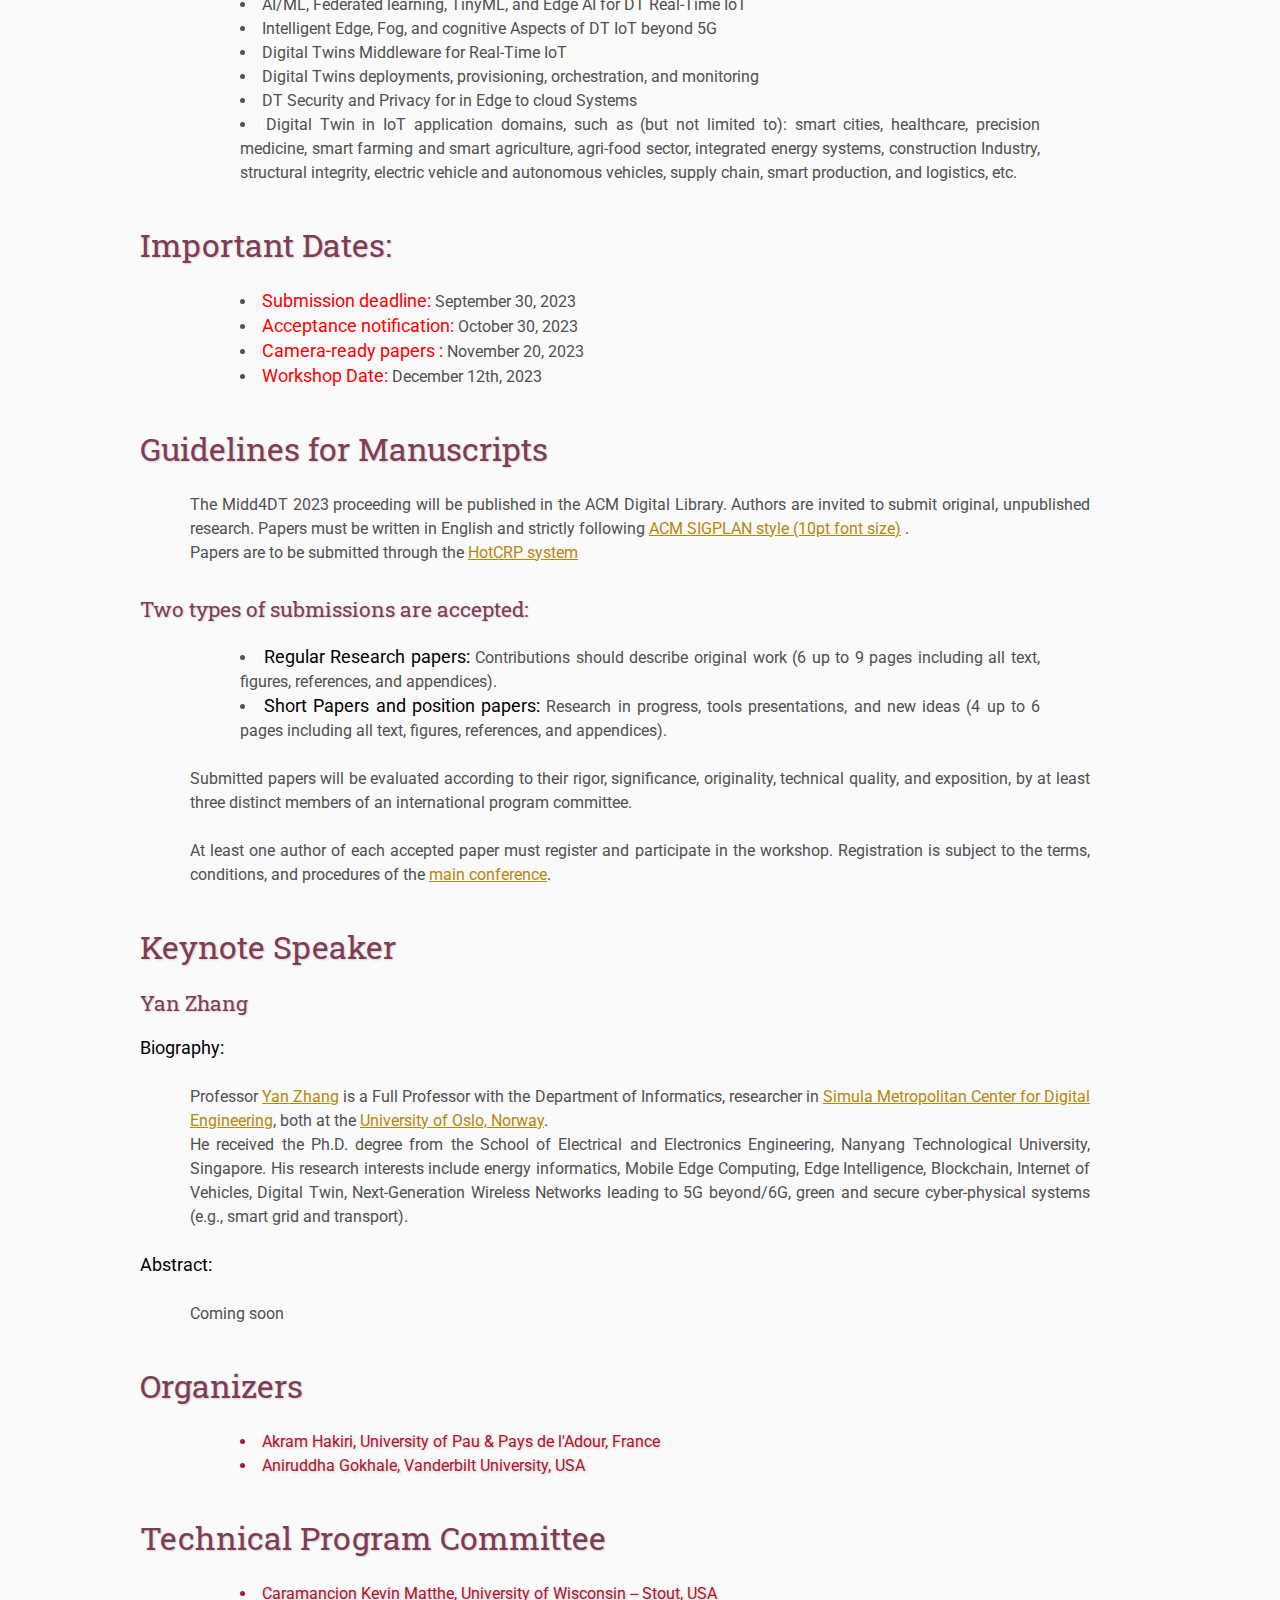
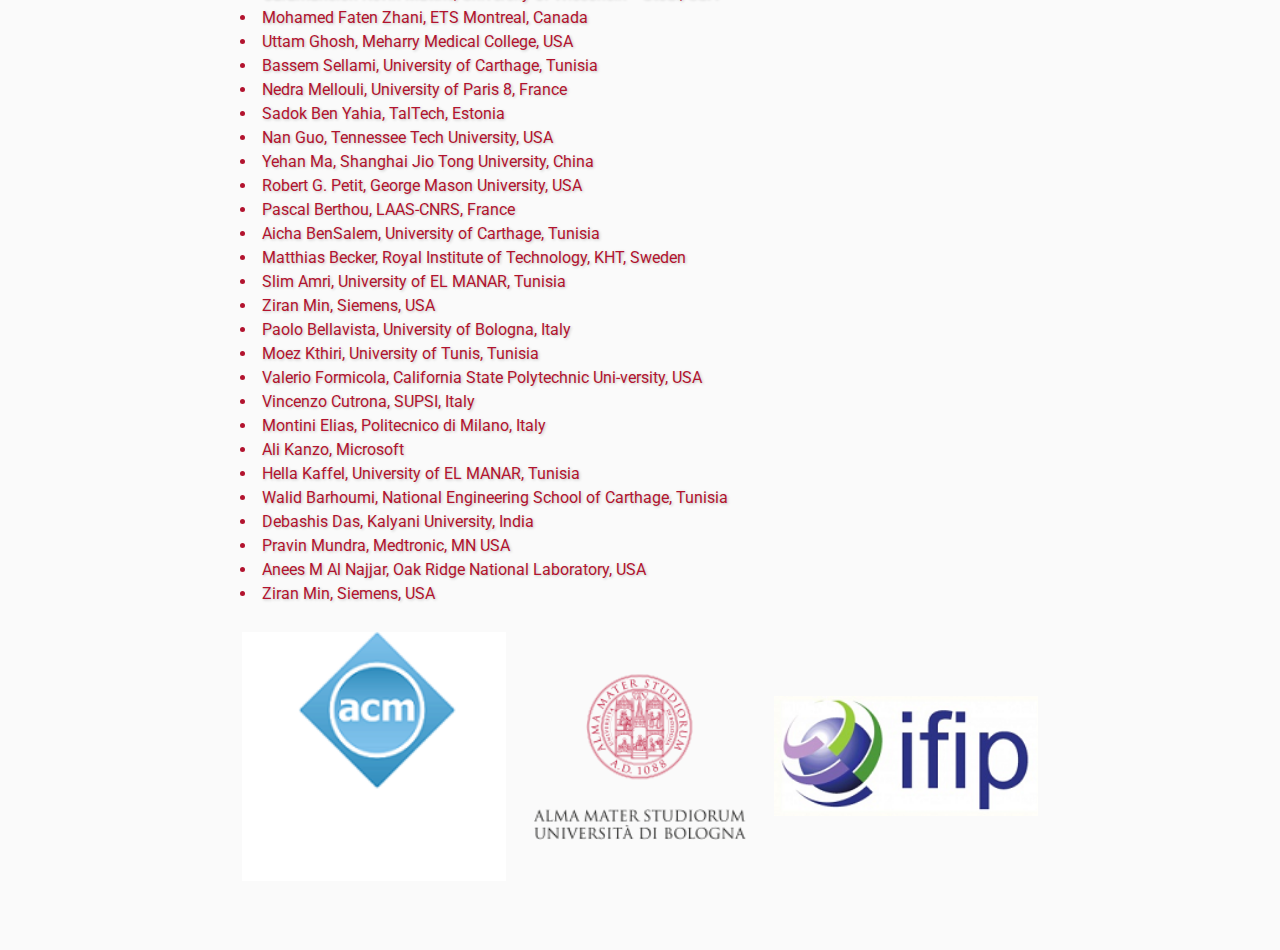
==== commit 0fd9e89f: "Update index.html" ====
--- a/index.html
+++ b/index.html
@@ -257,6 +257,7 @@
         <li> Debashis Das, Kalyani University, India</li>
         <li> Pravin Mundra, Medtronic, MN USA</li>
         <li> Anees M Al Najjar, Oak Ridge National Laboratory, USA </li>
+        <li> Ziran Min, Siemens, USA </li>
     </ul>
     </p>
 
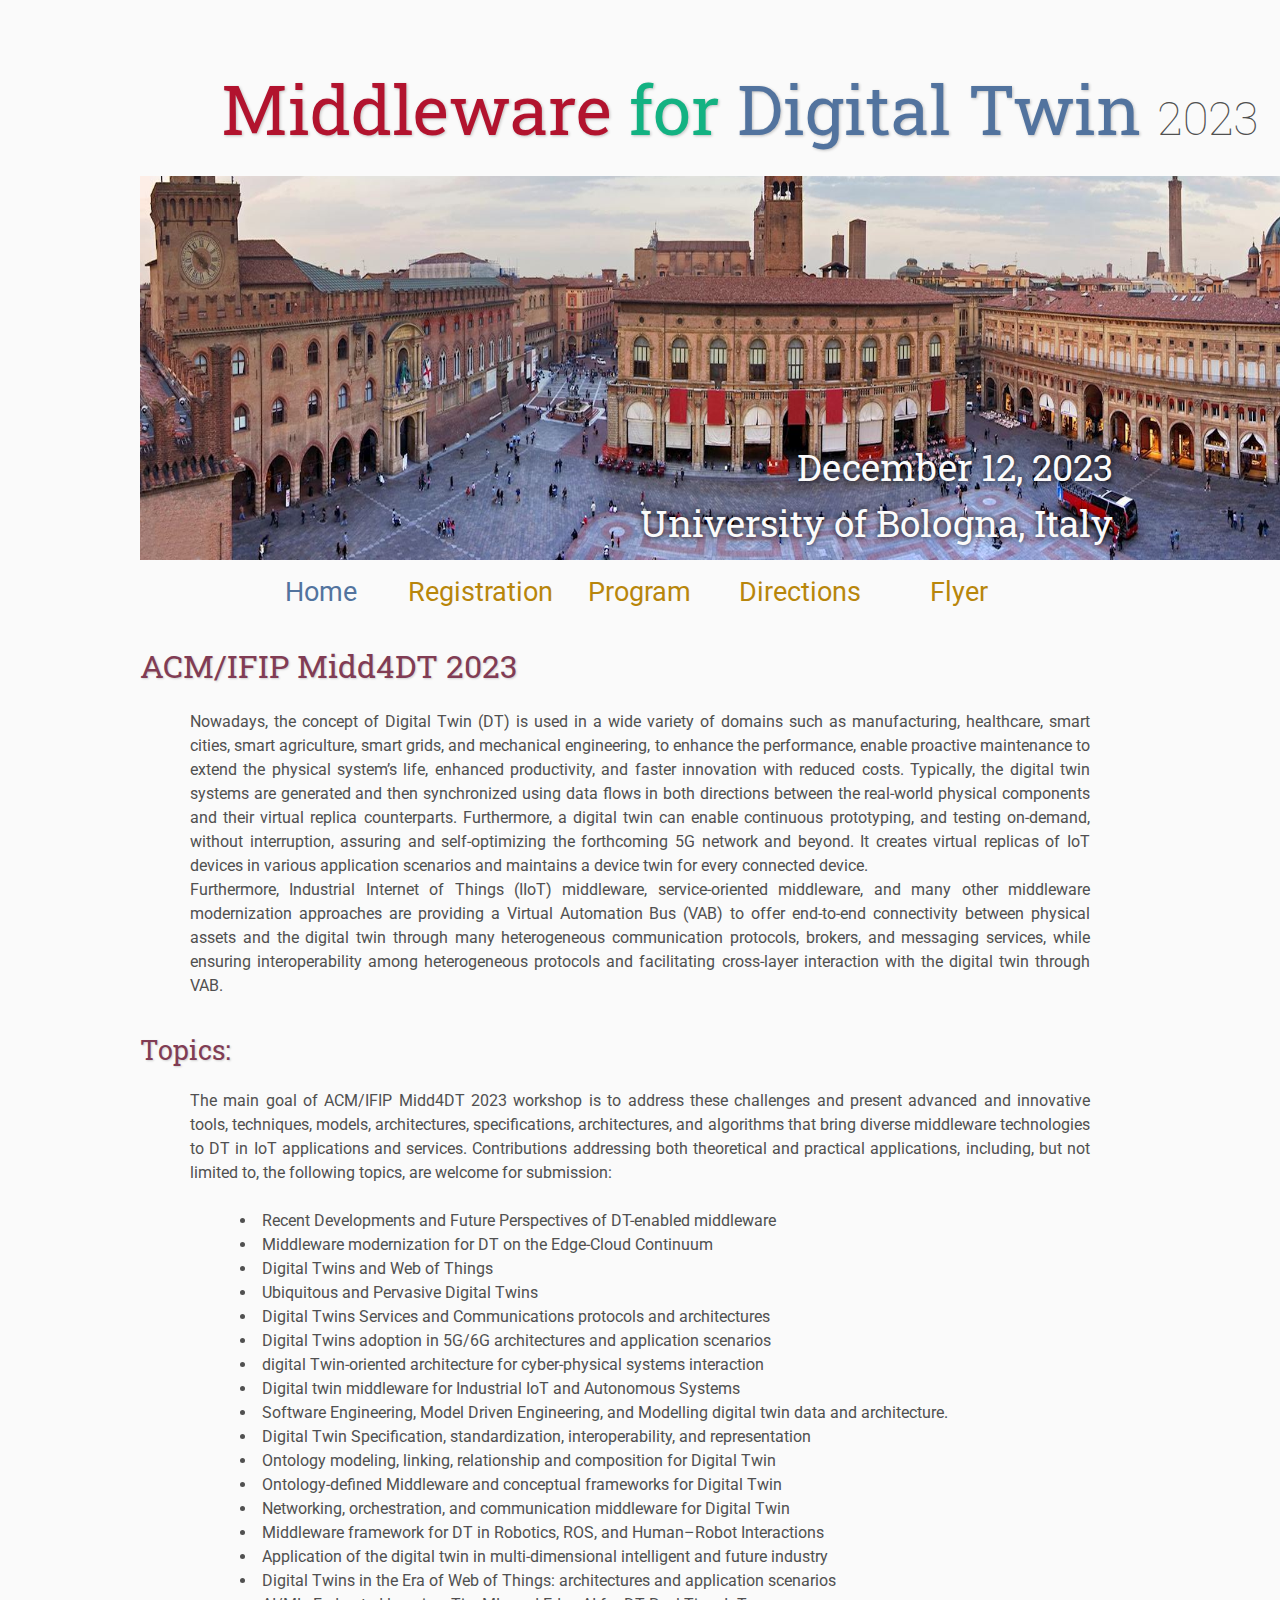
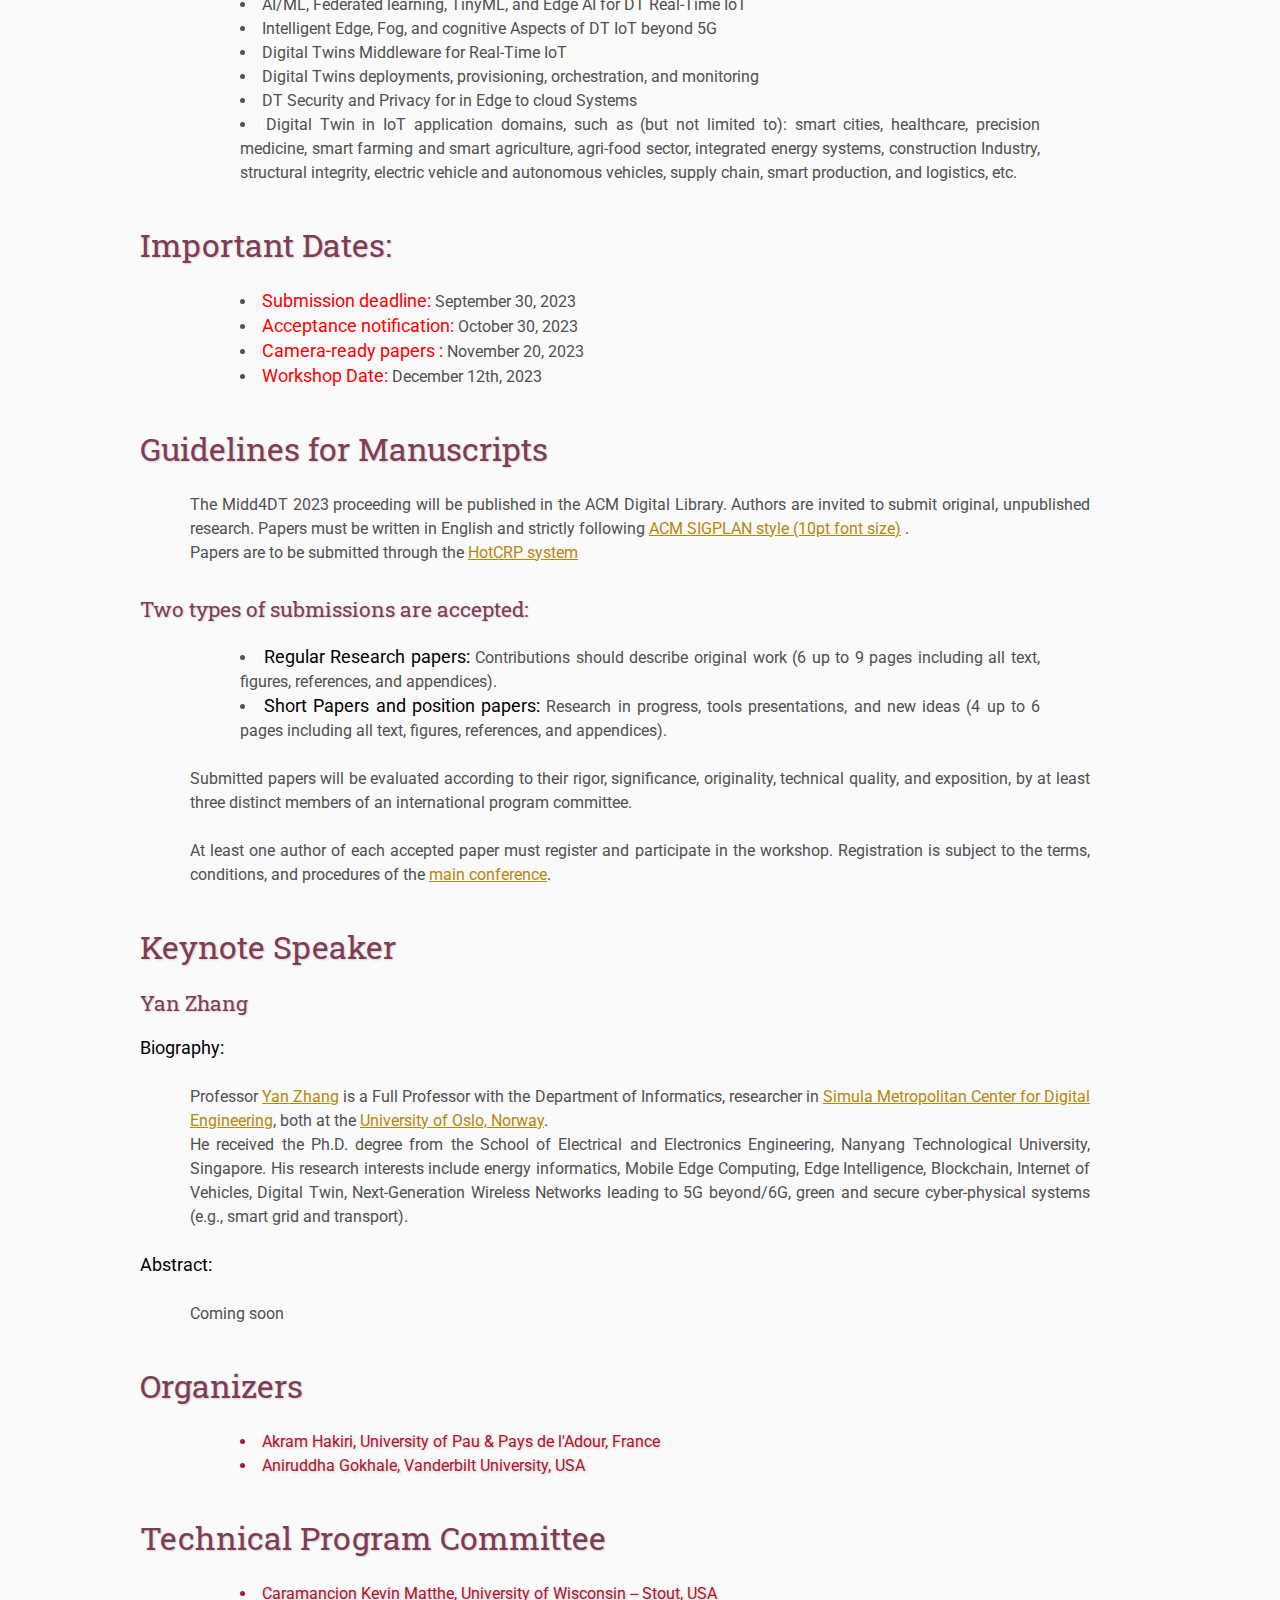
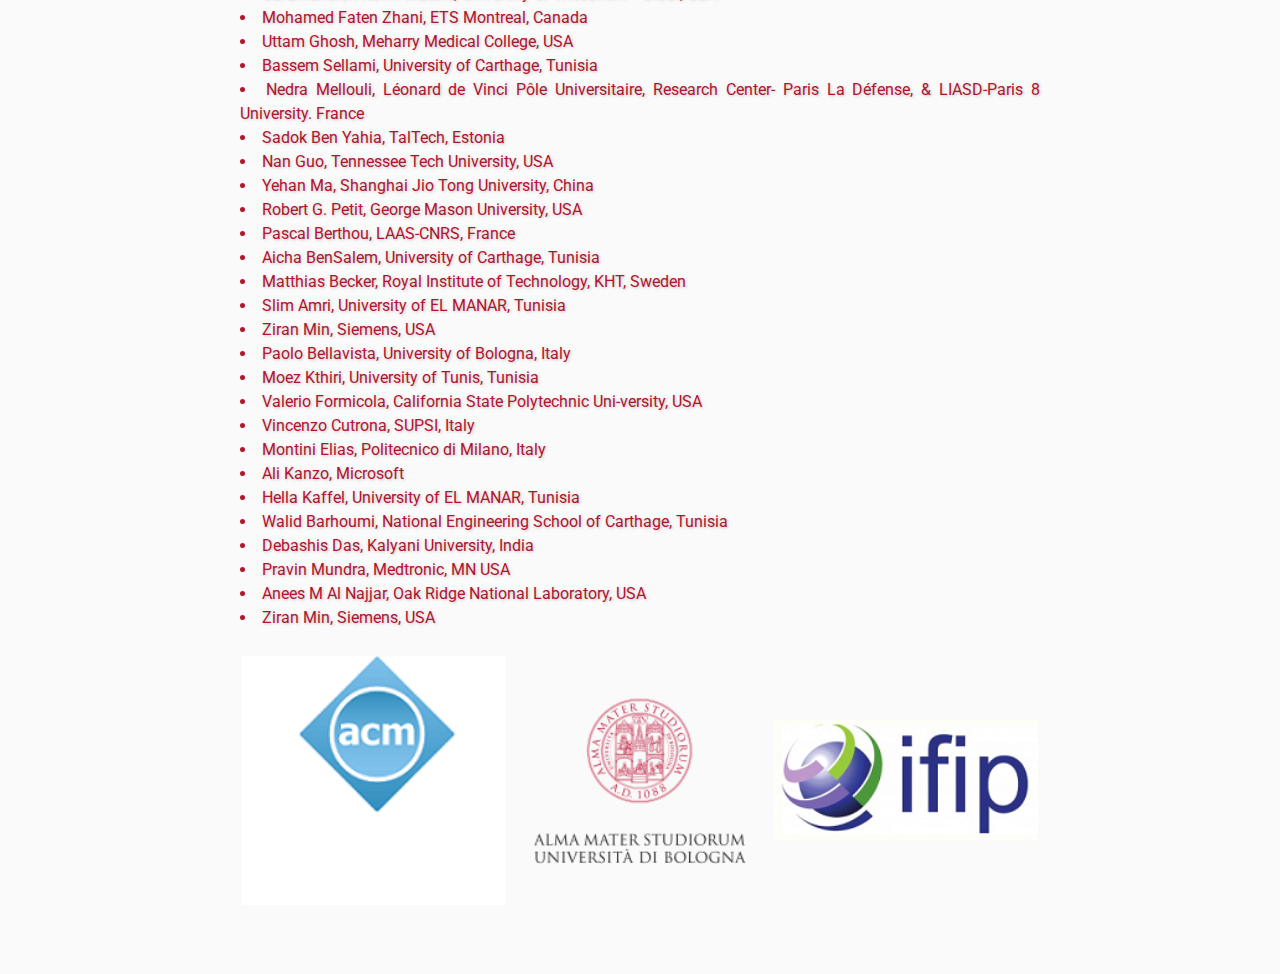
==== commit f7cb5470: "Update index.html" ====
--- a/index.html
+++ b/index.html
@@ -236,7 +236,7 @@
         <li> Mohamed Faten Zhani, ETS Montreal, Canada</li>
         <li> Uttam Ghosh, Meharry Medical College, USA</li>
         <li> Bassem Sellami, University of Carthage, Tunisia</li>
-        <li> Nedra Mellouli, University of Paris 8, France</li>
+        <li> Nedra Mellouli, Léonard de Vinci Pôle Universitaire, Research Center- Paris La Défense, &  LIASD-Paris 8 University.  France</li>
         <li> Sadok Ben Yahia, TalTech, Estonia</li>
         <li> Nan Guo, Tennessee Tech University, USA</li>
         <li> Yehan Ma, Shanghai Jio Tong University, China</li>
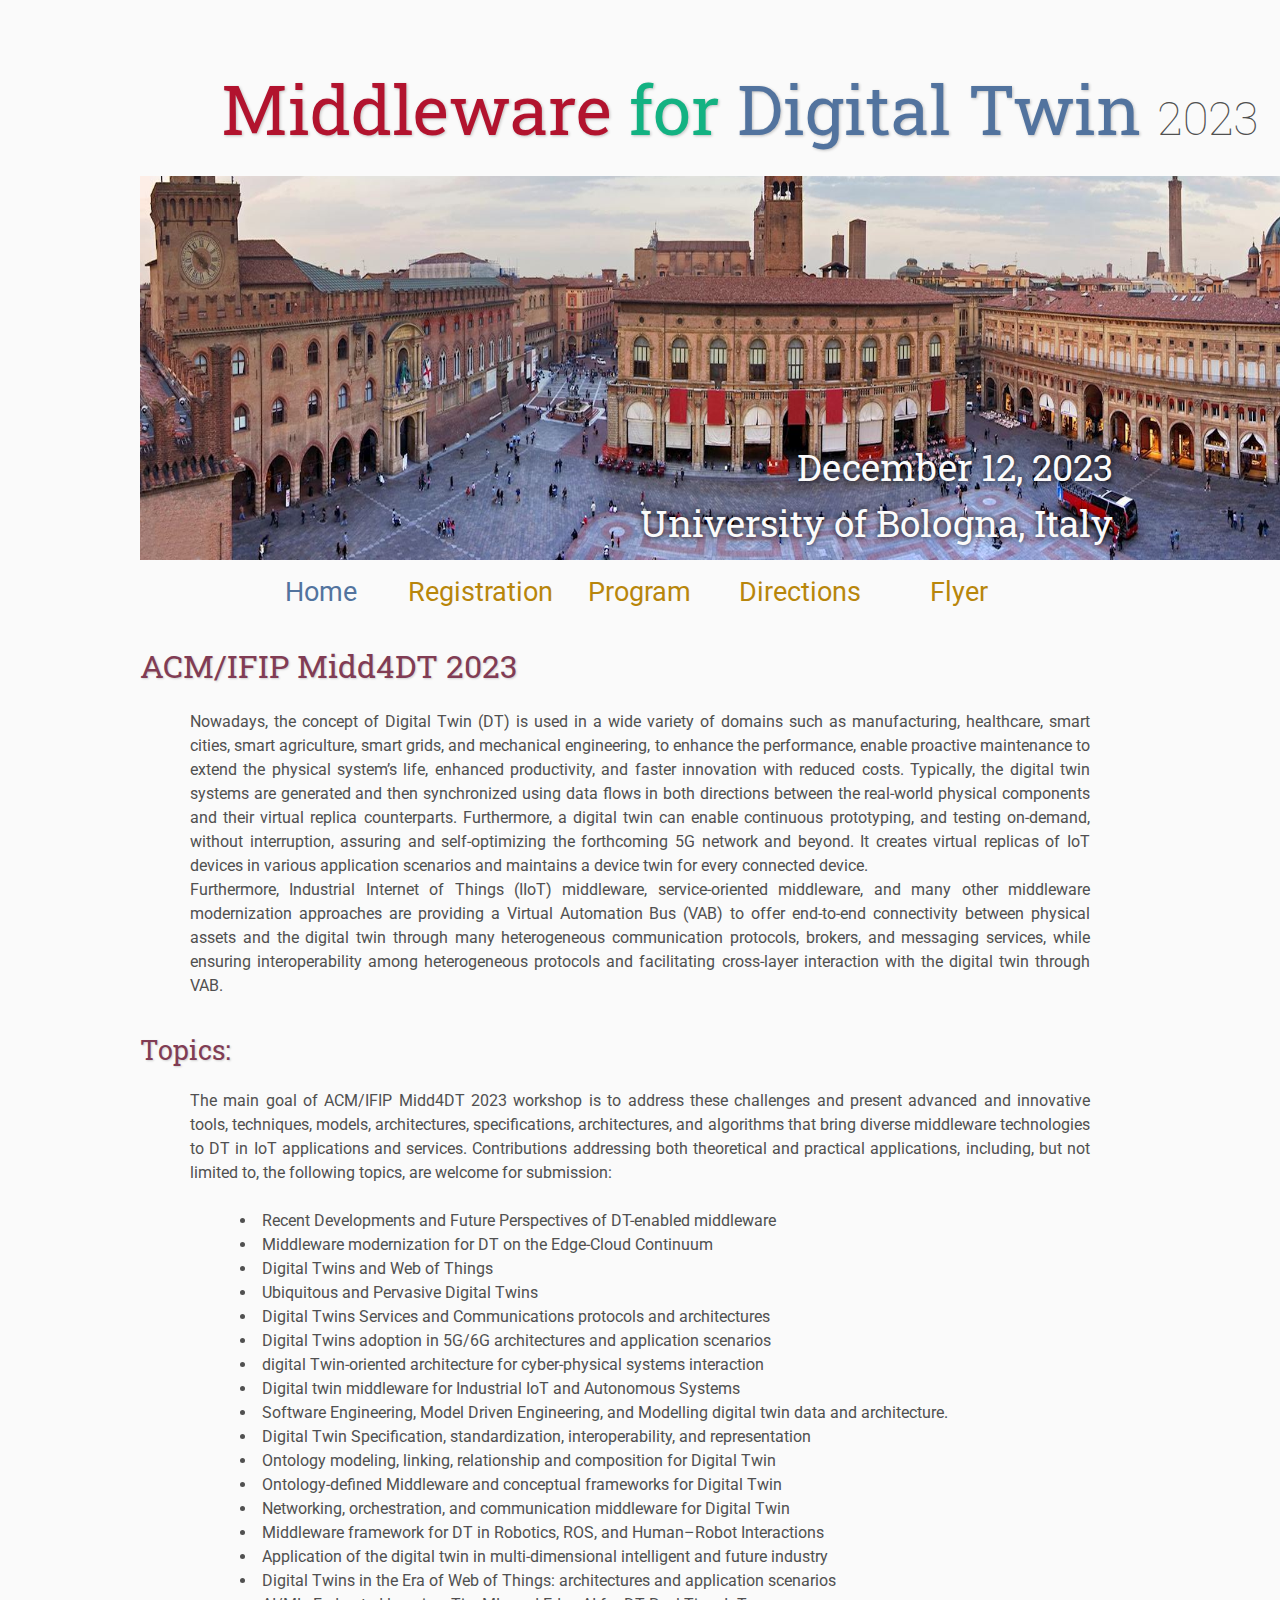
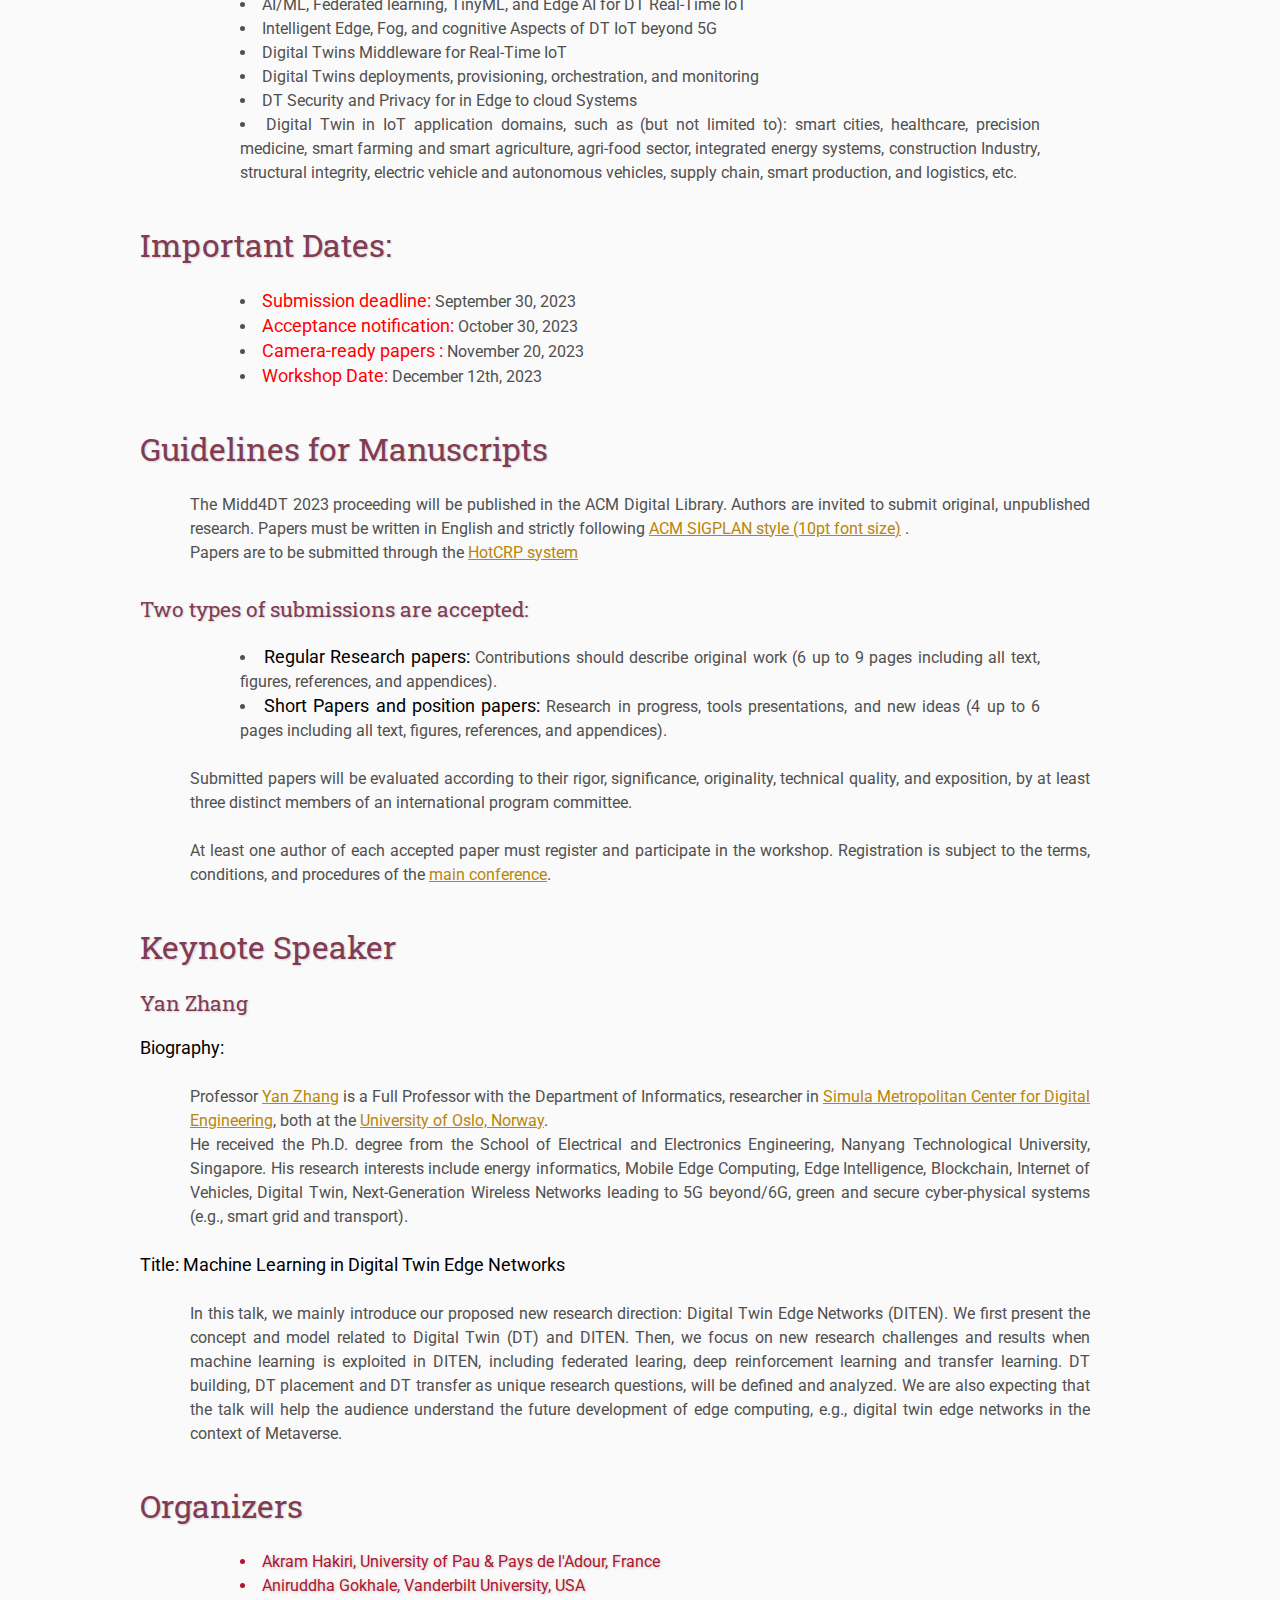
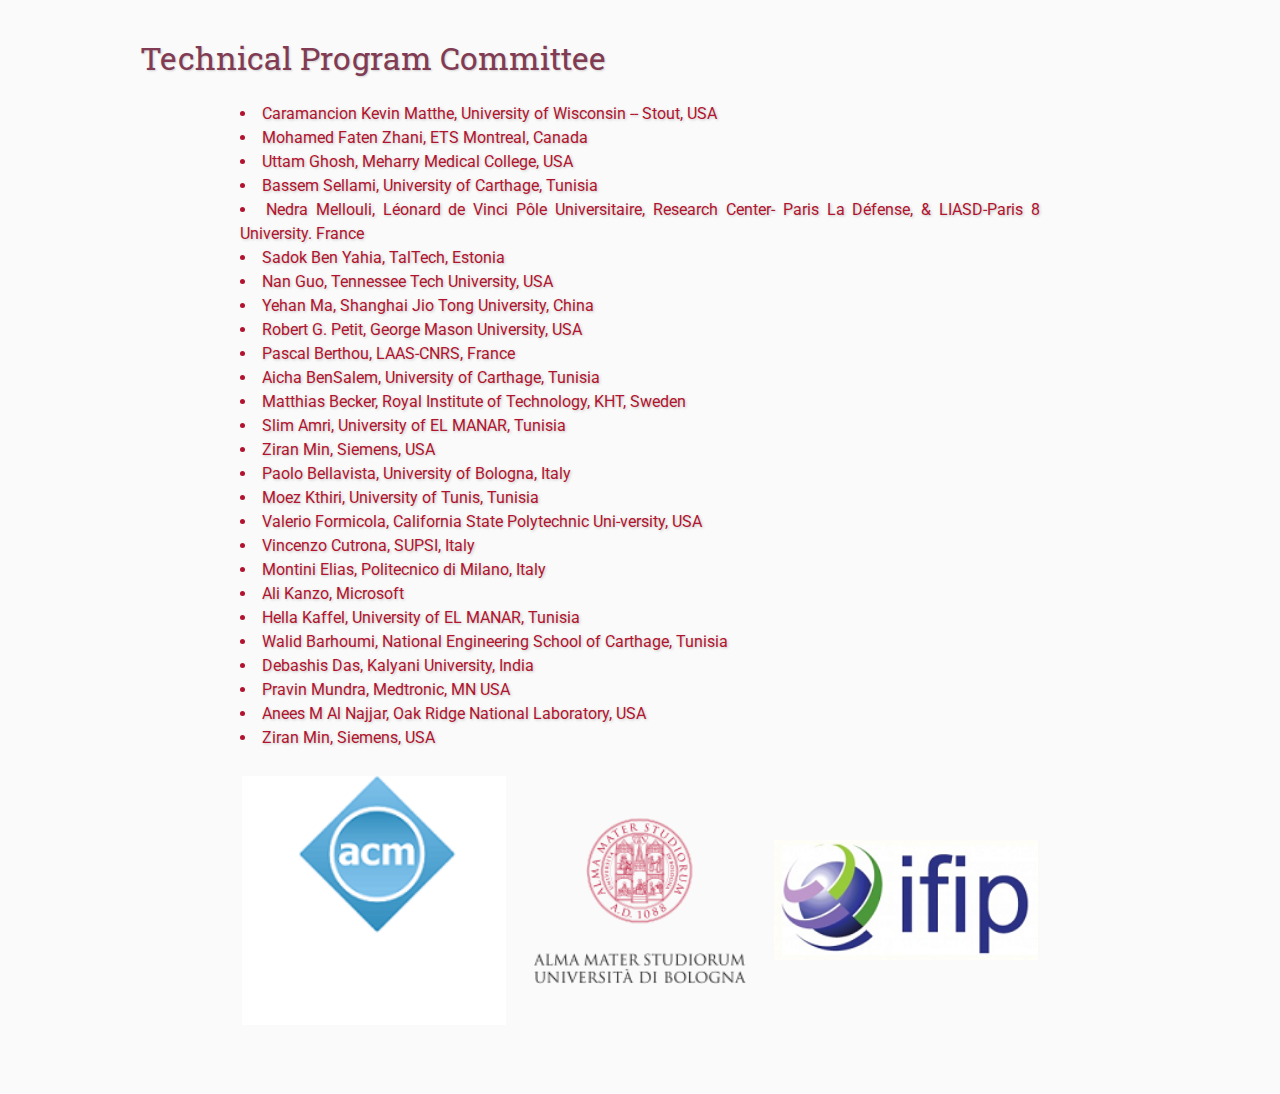
==== commit 1da282de: "update index.html" ====
--- a/index.html
+++ b/index.html
@@ -217,8 +217,17 @@
 
 
     </p>
-    <span style="color:black; font-size:18px"> Abstract: </span>
-    <p>Coming soon</p>
+    <span style="color:black; font-size:18px"> Title: Machine Learning in Digital Twin Edge Networks </span>
+    <p>In this talk, we mainly introduce our proposed new research
+        direction: Digital Twin Edge Networks (DITEN). We first present the
+        concept and model related to Digital Twin (DT) and DITEN. Then, we
+        focus on new research challenges and results when machine learning
+        is exploited in DITEN, including federated learing, deep
+        reinforcement learning and transfer learning. DT building, DT
+        placement and DT transfer as unique research questions, will be
+        defined and analyzed. We are also expecting that the talk will help
+        the audience understand the future development of edge computing,
+        e.g., digital twin edge networks in the context of Metaverse.</p>
     <h2>Organizers</h2>
     <p>
     <ul>
